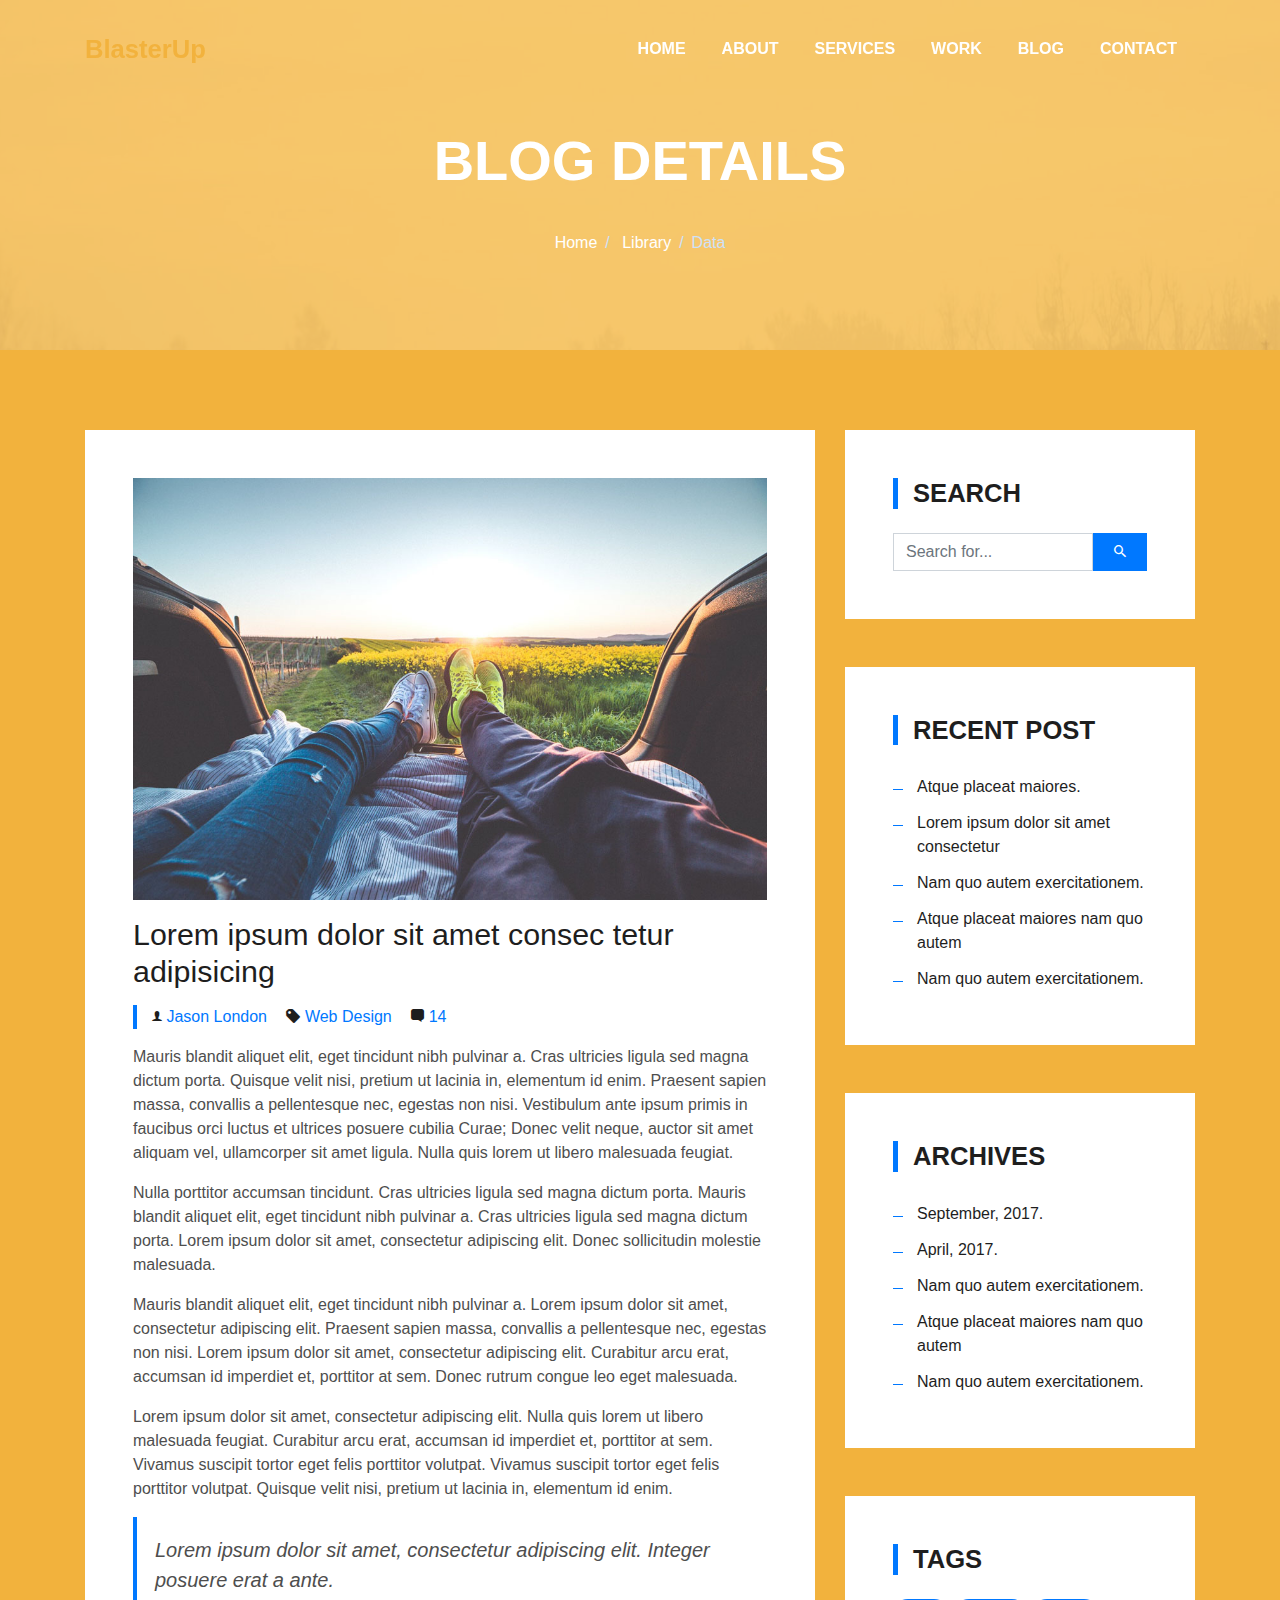
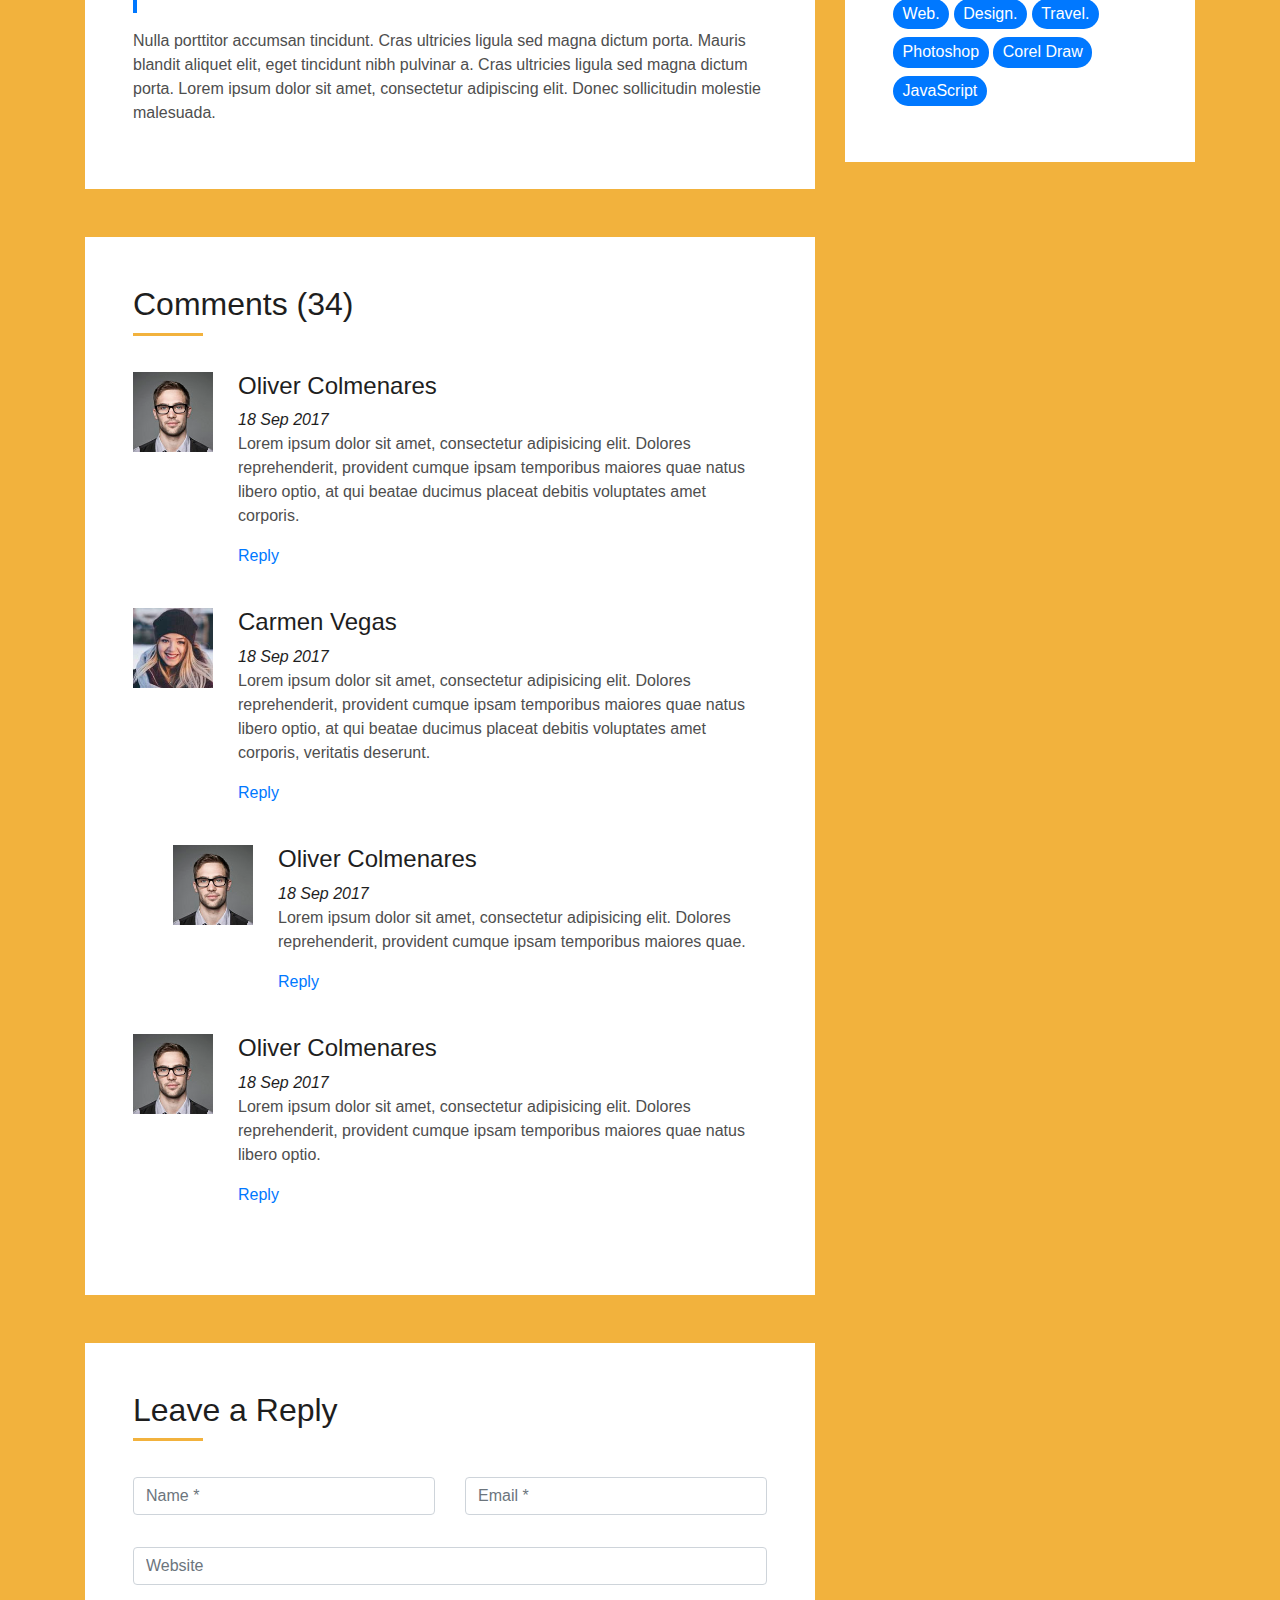
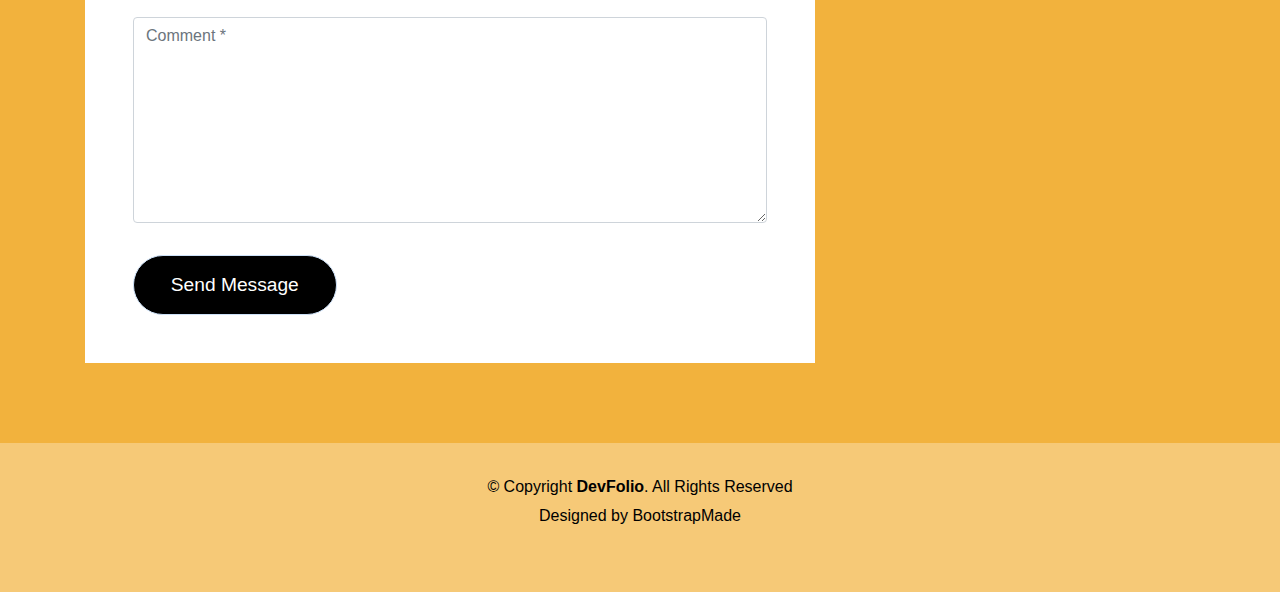
==== blog-single.html @ cc10934b "First commit" ====
<!DOCTYPE html>
<html lang="en">
<head>
  <meta charset="utf-8">
  <title>DevFolio Bootstrap Template</title>
  <meta content="width=device-width, initial-scale=1.0" name="viewport">
  <meta content="" name="keywords">
  <meta content="" name="description">

  <!-- Favicons -->
  <link href="img/favicon.png" rel="icon">
  <link href="img/apple-touch-icon.png" rel="apple-touch-icon">

  <!-- Bootstrap CSS File -->
  <link href="lib/bootstrap/css/bootstrap.min.css" rel="stylesheet">

  <!-- Libraries CSS Files -->
  <link href="lib/font-awesome/css/font-awesome.min.css" rel="stylesheet">
  <link href="lib/animate/animate.min.css" rel="stylesheet">
  <link href="lib/ionicons/css/ionicons.min.css" rel="stylesheet">
  <link href="lib/owlcarousel/assets/owl.carousel.min.css" rel="stylesheet">
  <link href="lib/lightbox/css/lightbox.min.css" rel="stylesheet">

  <!-- Main Stylesheet File -->
  <link href="css/style.css" rel="stylesheet">

  <!-- =======================================================
    Theme Name: DevFolio
    Theme URL: https://bootstrapmade.com/devfolio-bootstrap-portfolio-html-template/
    Author: BootstrapMade.com
    License: https://bootstrapmade.com/license/
  ======================================================= -->
</head>

<body>
  <!--/ Nav Star /-->
  <nav class="navbar navbar-b navbar-trans navbar-expand-md fixed-top" id="mainNav">
    <div class="container">
      <a class="navbar-brand js-scroll" href="#page-top">BlasterUp</a>
      <button class="navbar-toggler collapsed" type="button" data-toggle="collapse" data-target="#navbarDefault"
        aria-controls="navbarDefault" aria-expanded="false" aria-label="Toggle navigation">
        <span></span>
        <span></span>
        <span></span>
      </button>
      <div class="navbar-collapse collapse justify-content-end" id="navbarDefault">
        <ul class="navbar-nav">
          <li class="nav-item">
            <a class="nav-link js-scroll" href="index.html">Home</a>
          </li>
          <li class="nav-item">
            <a class="nav-link js-scroll" href="#">About</a>
          </li>
          <li class="nav-item">
            <a class="nav-link js-scroll" href="#">Services</a>
          </li>
          <li class="nav-item">
            <a class="nav-link js-scroll" href="#">Work</a>
          </li>
          <li class="nav-item">
            <a class="nav-link js-scroll" href="#">Blog</a>
          </li>
          <li class="nav-item">
            <a class="nav-link js-scroll" href="#">Contact</a>
          </li>
        </ul>
      </div>
    </div>
  </nav>
  <!--/ Nav End /-->

  <!--/ Intro Skew Star /-->
  <div class="intro intro-single route bg-image" style="background-image: url(img/overlay-bg.jpg)">
    <div class="overlay-mf"></div>
    <div class="intro-content display-table">
      <div class="table-cell">
        <div class="container">
          <h2 class="intro-title mb-4">Blog Details</h2>
          <ol class="breadcrumb d-flex justify-content-center">
            <li class="breadcrumb-item">
              <a href="#">Home</a>
            </li>
            <li class="breadcrumb-item">
              <a href="#">Library</a>
            </li>
            <li class="breadcrumb-item active">Data</li>
          </ol>
        </div>
      </div>
    </div>
  </div>
  <!--/ Intro Skew End /-->

  <!--/ Section Blog-Single Star /-->
  <section class="blog-wrapper sect-pt4" id="blog">
    <div class="container">
      <div class="row">
        <div class="col-md-8">
          <div class="post-box">
            <div class="post-thumb">
              <img src="img/post-1.jpg" class="img-fluid" alt="">
            </div>
            <div class="post-meta">
              <h1 class="article-title">Lorem ipsum dolor sit amet consec tetur adipisicing</h1>
              <ul>
                <li>
                  <span class="ion-ios-person"></span>
                  <a href="#">Jason London</a>
                </li>
                <li>
                  <span class="ion-pricetag"></span>
                  <a href="#">Web Design</a>
                </li>
                <li>
                  <span class="ion-chatbox"></span>
                  <a href="#">14</a>
                </li>
              </ul>
            </div>
            <div class="article-content">
              <p>
                Mauris blandit aliquet elit, eget tincidunt nibh pulvinar a. Cras ultricies ligula sed magna dictum
                porta. Quisque velit
                nisi, pretium ut lacinia in, elementum id enim. Praesent sapien massa, convallis a pellentesque
                nec, egestas non nisi. Vestibulum ante ipsum primis in faucibus orci luctus et ultrices posuere
                cubilia Curae; Donec velit neque, auctor sit amet aliquam vel, ullamcorper sit amet ligula.
                Nulla quis lorem ut libero malesuada feugiat.
              </p>
              <p>
                Nulla porttitor accumsan tincidunt. Cras ultricies ligula sed magna dictum porta. Mauris blandit
                aliquet elit, eget tincidunt
                nibh pulvinar a. Cras ultricies ligula sed magna dictum porta. Lorem ipsum dolor sit amet,
                consectetur adipiscing elit. Donec sollicitudin molestie malesuada.
              </p>
              <p>
                Mauris blandit aliquet elit, eget tincidunt nibh pulvinar a. Lorem ipsum dolor sit amet, consectetur
                adipiscing elit. Praesent
                sapien massa, convallis a pellentesque nec, egestas non nisi. Lorem ipsum dolor sit amet,
                consectetur adipiscing elit. Curabitur arcu erat, accumsan id imperdiet et, porttitor at
                sem. Donec rutrum congue leo eget malesuada.
              </p>
              <p>
                Lorem ipsum dolor sit amet, consectetur adipiscing elit. Nulla quis lorem ut libero malesuada feugiat.
                Curabitur arcu erat,
                accumsan id imperdiet et, porttitor at sem. Vivamus suscipit tortor eget felis porttitor
                volutpat. Vivamus suscipit tortor eget felis porttitor volutpat. Quisque velit nisi, pretium
                ut lacinia in, elementum id enim.
              </p>
              <blockquote class="blockquote">
                <p class="mb-0">Lorem ipsum dolor sit amet, consectetur adipiscing elit. Integer posuere erat a ante.</p>
              </blockquote>
              <p>
                Nulla porttitor accumsan tincidunt. Cras ultricies ligula sed magna dictum porta. Mauris blandit
                aliquet elit, eget tincidunt
                nibh pulvinar a. Cras ultricies ligula sed magna dictum porta. Lorem ipsum dolor sit amet,
                consectetur adipiscing elit. Donec sollicitudin molestie malesuada.
              </p>
            </div>
          </div>
          <div class="box-comments">
            <div class="title-box-2">
              <h4 class="title-comments title-left">Comments (34)</h4>
            </div>
            <ul class="list-comments">
              <li>
                <div class="comment-avatar">
                  <img src="img/testimonial-2.jpg" alt="">
                </div>
                <div class="comment-details">
                  <h4 class="comment-author">Oliver Colmenares</h4>
                  <span>18 Sep 2017</span>
                  <p>
                    Lorem ipsum dolor sit amet, consectetur adipisicing elit. Dolores reprehenderit, provident cumque
                    ipsam temporibus maiores
                    quae natus libero optio, at qui beatae ducimus placeat debitis voluptates amet corporis.
                  </p>
                  <a href="3">Reply</a>
                </div>
              </li>
              <li>
                <div class="comment-avatar">
                  <img src="img/testimonial-4.jpg" alt="">
                </div>
                <div class="comment-details">
                  <h4 class="comment-author">Carmen Vegas</h4>
                  <span>18 Sep 2017</span>
                  <p>
                    Lorem ipsum dolor sit amet, consectetur adipisicing elit. Dolores reprehenderit, provident cumque
                    ipsam temporibus maiores
                    quae natus libero optio, at qui beatae ducimus placeat debitis voluptates amet corporis,
                    veritatis deserunt.
                  </p>
                  <a href="3">Reply</a>
                </div>
              </li>
              <li class="comment-children">
                <div class="comment-avatar">
                  <img src="img/testimonial-2.jpg" alt="">
                </div>
                <div class="comment-details">
                  <h4 class="comment-author">Oliver Colmenares</h4>
                  <span>18 Sep 2017</span>
                  <p>
                    Lorem ipsum dolor sit amet, consectetur adipisicing elit. Dolores reprehenderit, provident cumque
                    ipsam temporibus maiores
                    quae.
                  </p>
                  <a href="3">Reply</a>
                </div>
              </li>
              <li>
                <div class="comment-avatar">
                  <img src="img/testimonial-2.jpg" alt="">
                </div>
                <div class="comment-details">
                  <h4 class="comment-author">Oliver Colmenares</h4>
                  <span>18 Sep 2017</span>
                  <p>
                    Lorem ipsum dolor sit amet, consectetur adipisicing elit. Dolores reprehenderit, provident cumque
                    ipsam temporibus maiores
                    quae natus libero optio.
                  </p>
                  <a href="3">Reply</a>
                </div>
              </li>
            </ul>
          </div>
          <div class="form-comments">
            <div class="title-box-2">
              <h3 class="title-left">
                Leave a Reply
              </h3>
            </div>
            <form class="form-mf">
              <div class="row">
                <div class="col-md-6 mb-3">
                  <div class="form-group">
                    <input type="text" class="form-control input-mf" id="inputName" placeholder="Name *" required>
                  </div>
                </div>
                <div class="col-md-6 mb-3">
                  <div class="form-group">
                    <input type="email" class="form-control input-mf" id="inputEmail1" placeholder="Email *" required>
                  </div>
                </div>
                <div class="col-md-12 mb-3">
                  <div class="form-group">
                    <input type="url" class="form-control input-mf" id="inputUrl" placeholder="Website">
                  </div>
                </div>
                <div class="col-md-12 mb-3">
                  <div class="form-group">
                    <textarea id="textMessage" class="form-control input-mf" placeholder="Comment *" name="message"
                      cols="45" rows="8" required></textarea>
                  </div>
                </div>
                <div class="col-md-12">
                  <button type="submit" class="button button-a button-big button-rouded">Send Message</button>
                </div>
              </div>
            </form>
          </div>
        </div>
        <div class="col-md-4">
          <div class="widget-sidebar sidebar-search">
            <h5 class="sidebar-title">Search</h5>
            <div class="sidebar-content">
              <form>
                <div class="input-group">
                  <input type="text" class="form-control" placeholder="Search for..." aria-label="Search for...">
                  <span class="input-group-btn">
                    <button class="btn btn-secondary btn-search" type="button">
                      <span class="ion-android-search"></span>
                    </button>
                  </span>
                </div>
              </form>
            </div>
          </div>
          <div class="widget-sidebar">
            <h5 class="sidebar-title">Recent Post</h5>
            <div class="sidebar-content">
              <ul class="list-sidebar">
                <li>
                  <a href="#">Atque placeat maiores.</a>
                </li>
                <li>
                  <a href="#">Lorem ipsum dolor sit amet consectetur</a>
                </li>
                <li>
                  <a href="#">Nam quo autem exercitationem.</a>
                </li>
                <li>
                  <a href="#">Atque placeat maiores nam quo autem</a>
                </li>
                <li>
                  <a href="#">Nam quo autem exercitationem.</a>
                </li>
              </ul>
            </div>
          </div>
          <div class="widget-sidebar">
            <h5 class="sidebar-title">Archives</h5>
            <div class="sidebar-content">
              <ul class="list-sidebar">
                <li>
                  <a href="#">September, 2017.</a>
                </li>
                <li>
                  <a href="#">April, 2017.</a>
                </li>
                <li>
                  <a href="#">Nam quo autem exercitationem.</a>
                </li>
                <li>
                  <a href="#">Atque placeat maiores nam quo autem</a>
                </li>
                <li>
                  <a href="#">Nam quo autem exercitationem.</a>
                </li>
              </ul>
            </div>
          </div>
          <div class="widget-sidebar widget-tags">
            <h5 class="sidebar-title">Tags</h5>
            <div class="sidebar-content">
              <ul>
                <li>
                  <a href="#">Web.</a>
                </li>
                <li>
                  <a href="#">Design.</a>
                </li>
                <li>
                  <a href="#">Travel.</a>
                </li>
                <li>
                  <a href="#">Photoshop</a>
                </li>
                <li>
                  <a href="#">Corel Draw</a>
                </li>
                <li>
                  <a href="#">JavaScript</a>
                </li>
              </ul>
            </div>
          </div>
        </div>
      </div>
    </div>
  </section>
  <!--/ Section Blog-Single End /-->

  <!--/ Section Contact-Footer Star /-->
  <section class="paralax-mf footer-paralax bg-image sect-mt4 route" style="background-image: url(img/overlay-bg.jpg)">
    <div class="overlay-mf"></div>
    <footer>
      <div class="container">
        <div class="row">
          <div class="col-sm-12">
            <div class="copyright-box">
              <p class="copyright">&copy; Copyright <strong>DevFolio</strong>. All Rights Reserved</p>
              <div class="credits">
                <!--
                  All the links in the footer should remain intact.
                  You can delete the links only if you purchased the pro version.
                  Licensing information: https://bootstrapmade.com/license/
                  Purchase the pro version with working PHP/AJAX contact form: https://bootstrapmade.com/buy/?theme=DevFolio
                -->
                Designed by <a href="https://bootstrapmade.com/">BootstrapMade</a>
              </div>
            </div>
          </div>
        </div>
      </div>
    </footer>
  </section>
  <!--/ Section Contact-footer End /-->

  <a href="#" class="back-to-top"><i class="fa fa-chevron-up"></i></a>
  <div id="preloader"></div>

  <!-- JavaScript Libraries -->
  <script src="lib/jquery/jquery.min.js"></script>
  <script src="lib/jquery/jquery-migrate.min.js"></script>
  <script src="lib/popper/popper.min.js"></script>
  <script src="lib/bootstrap/js/bootstrap.min.js"></script>
  <script src="lib/easing/easing.min.js"></script>
  <script src="lib/counterup/jquery.waypoints.min.js"></script>
  <script src="lib/counterup/jquery.counterup.js"></script>
  <script src="lib/owlcarousel/owl.carousel.min.js"></script>
  <script src="lib/lightbox/js/lightbox.min.js"></script>
  <script src="lib/typed/typed.min.js"></script>
  <!-- Contact Form JavaScript File -->
  <script src="contactform/contactform.js"></script>

  <!-- Template Main Javascript File -->
  <script src="js/main.js"></script>

</body>
</html>
---- css/style.css ----
/*
  Theme Name: DevFolio
  Theme URL: https://bootstrapmade.com/devfolio-bootstrap-portfolio-html-template/
  Author: BootstrapMade.com
  License: https://bootstrapmade.com/license/
*/

/*======================================
//--//-->   STYLES GENERALES
======================================*/

body {
  background-color: ;#f5f5f5;
  color: #4e4e4e;
}

h1,
h2,
h3,
h4,
h5,
h6 {
  color: #1e1e1e;
}

a {
  color: #1e1e1e;
  transition: all 0.5s ease-in-out;
}

a:hover {
  color: #0078ff;
  text-decoration: none;
  transition: all 0.5s ease-in-out;
}

.p-r {
  position: relative;
}

.color-a {
  color: #0078ff;
}

.color-d {
  color: #f5f5f5;
}

.color-text-a {
  color: #4e4e4e;
}

.box-shadow,
.paralax-mf,
.service-box,
.work-box,
.card-blog {
  box-shadow: 0 13px 8px -10px rgba(0, 0, 0, 0.1);
}

.box-shadow-a,
.button:hover {
  box-shadow: 0 0 0 4px #cde1f8;
}

.display-5 {
  font-size: 2.5rem;
  font-weight: 300;
  line-height: 1.1;
}

.display-6 {
  font-size: 2rem;
  font-weight: 300;
  line-height: 1.1;
}

.avatar {
  width: 32px;
  height: 32px;
  margin-right: 4px;
  overflow: hidden;
}

.bg-image {
  background-repeat: no-repeat;
  background-attachment: fixed;
  background-size: cover;
  background-position: center center;
}

#pdf{
   color:#f2b23d;
  font-size:15px;
  letter-spacing: 2.5px;
  font-family: 'Montserrat', sans-serif;
  position: inherit;
  font-weight: 600;
  text-transform: uppercase;
  text-align:;
  background-color:transparent;
  padding:0;
  transform: rotate(0deg);
  border:2px solid #fff;
  line-height: 25px;
  width:70%;
  margin-top:0px;
}

#pdf:hover{
  text-decoration: none;
  color:white;
  border:2px solid #f2b23d;
  transition: all 0.8s ease-in;
}

#socio-icons span i{
  font-size:20px;
  padding:0px 7px;
  color:white;
}

#socio-icons span i:hover{
  font-size:20px;
  padding:0px 7px;
  color:#f2b23d;
  cursor:pointer;
}

.overlay-mf {
  background-color:#f2b23d; #0078ff;
}

.overlay-mf {
  position: absolute;
  top: 0;
  left: 0px;
  padding: 0;
  height: 100%;
  width: 100%;
  opacity: .7;
}

.paralax-mf {
  position: relative;
  padding: 8rem 0;
}

.display-table {
  width: 100%;
  height: 100%;
  display: table;
}

.table-cell {
  display: table-cell;
  vertical-align: middle;
}

/*--/ Sections /--*/

.sect-4 {
  padding: 4rem 0;
}

.sect-pt4 {
  padding-top: 5rem;
  background:#f2b23d;
  padding-bottom:2rem;
}

.sect-pt4-blog {
  padding-top: 5rem;
  background:white;#f2b23d;
  padding-bottom:2.5rem;
}

.sect-mt4 {
  margin-top: 0rem;
}

/*--/ Title s /--*/

.title-s {
  font-weight: 600;
  color: #1e1e1e;
  font-size: 1.2rem;
}

/*--/ Title A /--*/

.title-box {
  margin-bottom: 4rem;
}

.title-a {
  font-size: 3rem;
  font-weight: bold;
  text-transform: uppercase;
  padding-top: 3.5rem;
}

.title-aa {
  font-size: 3rem;
  font-weight: bold;
  text-transform: uppercase;
  margin-top:-1rem;
}

.title-a-blog{
  font-size: 3rem;
  font-weight: bold;
  text-transform: uppercase;
  margin-top:-1rem;
}

.subtitle-a {
  color: #4e4e4e;
}

.line-mf {
  width: 40px;
  height: 5px;
  background-color:#f2b23d; #0078ff;
  margin: 0 auto;
}

.line-mff {
  width: 40px;
  height: 5px;
  background-color:white; #0078ff;
  margin: 0 auto;
}
/*--/ Title Left /--*/

.title-box-2 {
  margin-bottom: 3rem;
}

.title-left {
  font-size: 2rem;
  position: relative;
}

.title-left:before {
  content: '';
  position: absolute;
  height: 3px;
  background-color:#f2b23d;#0078ff;
  width: 70px;
  bottom: -12px;
}

/*------/ Box /------*/

.box-pl2 {
  padding-left: 2rem;
}

.box-shadow-full {
  padding: 3rem 1.25rem;
  position: relative;
  background-color: #fff;
  margin-bottom: 3rem;
  z-index: 2;
  box-shadow: 0 1px 1px 0 rgba(0, 0, 0, 0.06), 0 2px 5px 0 rgba(0, 0, 0, 0.2);
}

/*------/ Socials /------*/

.socials {
  padding: 1.5rem 0;
}

.socials ul li {
  display: inline-block;
}

.socials .ico-circle {
  height: 40px;
  width: 40px;
  font-size: 1.7rem;
  border-radius: 50%;
  line-height: 1.4;
  margin: 0 15px 0 0;
  box-shadow: 0 0 0 3px #0078ff;
  transition: all 500ms ease;
}

.socials .ico-circle:hover {
  background-color: #0078ff;
  color: #fff;
  box-shadow: 0 0 0 3px #cde1f8;
  transition: all 500ms ease;
}

/*------/ Ul resect /------*/

.ul-resect,
.socials ul,
.list-ico,
.blog-wrapper .post-meta ul,
.box-comments .list-comments,
.widget-sidebar .list-sidebar,
.widget-tags ul {
  list-style: none;
  padding-left: 0;
  margin-bottom: 0;
}

.list-ico {
  line-height: 2;
}

.list-ico span {
  color: #f2b23d;#0078ff;
  margin-right: 10px;
}

/*------/ Ico Circle /------*/

.ico-circle {
  height: 100px;
  width: 100px;
  font-size: 2rem;
  border-radius: 50%;
  line-height: 1.55;
  margin: 0 auto;
  text-align: center;
  box-shadow: 0 0 0 10px #0078ff;
  display: block;
}

/*------/ Owl Carousel /------*/

.owl-theme .owl-dots {
  text-align: center;
  margin-top: 18px;
}

.owl-theme .owl-dots .owl-dot {
  display: inline-block;
}

.owl-theme .owl-dots .owl-dot span {
  width: 18px;
  height: 7px;
  margin: 5px 5px;
  background: #cde1f8;
  border: 0px solid #cde1f8;
  display: block;
  transition: all 0.6s ease-in-out;
  cursor: pointer;
}

.owl-theme .owl-dots .owl-dot:hover span {
  background-color: #cde1f8;
}

.owl-theme .owl-dots .owl-dot.active span {
  background-color: #1B1B1B;
  width: 25px;
}

/*--/ Scrolltop s /--*/

.scrolltop-mf {
  position: relative;
  display: none;
}

.scrolltop-mf span {
  z-index: 999;
  position: fixed;
  width: 42px;
  height: 42px;
  background-color: #0078ff;
  opacity: .7;
  font-size: 1.6rem;
  line-height: 1.5;
  text-align: center;
  color: #fff;
  top: auto;
  left: auto;
  right: 30px;
  bottom: 50px;
  cursor: pointer;
  border-radius: 50%;
}

/* Back to top button */

.back-to-top {
  position: fixed;
  display: none;
  background:black;#f2b23d; #0078ff;
  color: #fff;
  width: 44px;
  height: 44px;
  text-align: center;
  line-height: 1;
  font-size: 16px;
  border-radius: 50%;
  right: 15px;
  bottom: 15px;
  transition: background 0.5s;
  z-index: 11;
}

.back-to-top i {
  padding-top: 12px;
  color: #fff;
}

/* Prelaoder */

#preloader {
  position: fixed;
  top: 0;
  left: 0;
  right: 0;
  bottom: 0;
  z-index: 9999;
  overflow: hidden;
  background: #fff;
}

#preloader:before {
  content: "";
  position: fixed;
  top: calc(50% - 30px);
  left: calc(50% - 30px);
  border: 6px solid #f2f2f2;
  border-top: 6px solid #0078ff;
  border-radius: 50%;
  width: 60px;
  height: 60px;
  -webkit-animation: animate-preloader 1s linear infinite;
  animation: animate-preloader 1s linear infinite;
}

@-webkit-keyframes animate-preloader {
  0% {
    -webkit-transform: rotate(0deg);
    transform: rotate(0deg);
  }

  100% {
    -webkit-transform: rotate(360deg);
    transform: rotate(360deg);
  }
}

@keyframes animate-preloader {
  0% {
    -webkit-transform: rotate(0deg);
    transform: rotate(0deg);
  }

  100% {
    -webkit-transform: rotate(360deg);
    transform: rotate(360deg);
  }
}

/*======================================
//--//-->   NAVBAR
======================================*/

.navbar-b {
  transition: all .5s ease-in-out;
  background-color: transparent;
  padding-top: 1.563rem;
  padding-bottom: 1.563rem;
}

.navbar-b.navbar-reduce {
  box-shadow: 0px 6px 9px 0px rgba(0, 0, 0, 0.06);
}

.navbar-b.navbar-trans .nav-item,
.navbar-b.navbar-reduce .nav-item {
  position: relative;
  padding-right: 10px;
  padding-left: 0;
}

.navbar-b.navbar-trans .nav-link,
.navbar-b.navbar-reduce .nav-link {
  color: #fff;
  text-transform: uppercase;
  font-weight: 600;
}

.navbar-b.navbar-trans .nav-link:before,
.navbar-b.navbar-reduce .nav-link:before {
  content: '';
  position: absolute;
  margin-left: 0px;
  width: 0%;
  bottom: 0;
  left: 0;
  height: 2px;
  transition: all 500ms ease;
}

.navbar-b.navbar-trans .nav-link:hover,
.navbar-b.navbar-reduce .nav-link:hover {
  color: #1B1B1B;
}

.navbar-b.navbar-trans .nav-link:hover:before,
.navbar-b.navbar-reduce .nav-link:hover:before {
  width: 35px;
}

.navbar-b.navbar-trans .show > .nav-link:before,
.navbar-b.navbar-trans .active > .nav-link:before,
.navbar-b.navbar-trans .nav-link.show:before,
.navbar-b.navbar-trans .nav-link.active:before,
.navbar-b.navbar-reduce .show > .nav-link:before,
.navbar-b.navbar-reduce .active > .nav-link:before,
.navbar-b.navbar-reduce .nav-link.show:before,
.navbar-b.navbar-reduce .nav-link.active:before {
  width: 35px;
}

.navbar-b.navbar-trans .nav-link:before {
  background-color: #fff;
}

.navbar-b.navbar-trans .nav-link:hover {
  color: #fff;
}

.navbar-b.navbar-trans .show > .nav-link,
.navbar-b.navbar-trans .active > .nav-link,
.navbar-b.navbar-trans .nav-link.show,
.navbar-b.navbar-trans .nav-link.active {
  color: #fff;
}

.navbar-b.navbar-reduce {
  transition: all .5s ease-in-out;
  background-color: #fff;
  padding-top: 15px;
  padding-bottom: 15px;
}

.navbar-b.navbar-reduce .nav-link {
  color: black;#0078ff;
}

.navbar-b.navbar-reduce .nav-link:before {
  background-color: #f2b23d;#0078ff;
}

.navbar-b.navbar-reduce .nav-link:hover {
  color: #f2b23d;#0078ff;
}

.navbar-b.navbar-reduce .show > .nav-link,
.navbar-b.navbar-reduce .active > .nav-link,
.navbar-b.navbar-reduce .nav-link.show,
.navbar-b.navbar-reduce .nav-link.active {
  color: black;#0078ff;
}

.navbar-b.navbar-reduce .navbar-brand {
  color:black; #0078ff;
}

.navbar-b.navbar-reduce .navbar-toggler span {
  background-color: #1B1B1B;
}

.navbar-b .navbar-brand {
  color: #f2b23d;#fff;
  font-size: 1.6rem;
  font-weight: 600;
}

.navbar-b .navbar-nav .dropdown-item.show .dropdown-menu,
.navbar-b .dropdown.show .dropdown-menu,
.navbar-b .dropdown-btn.show .dropdown-menu {
  -webkit-transform: translate3d(0px, 0px, 0px);
  transform: translate3d(0px, 0px, 0px);
  visibility: visible !important;
}

.navbar-b .dropdown-menu {
  margin: 1.12rem 0 0;
  border-radius: 0;
}

.navbar-b .dropdown-menu .dropdown-item {
  padding: .7rem 1.7rem;
  transition: all 500ms ease;
}

.navbar-b .dropdown-menu .dropdown-item:hover {
  background-color: #0078ff;
  color: #fff;
  transition: all 500ms ease;
}

.navbar-b .dropdown-menu .dropdown-item.active {
  background-color: #0078ff;
}

/*--/ Hamburger Navbar /--*/

.navbar-toggler {
  position: relative;
}

.navbar-toggler:focus,
.navbar-toggler:active {
  outline: 0;
}

.navbar-toggler span {
  display: block;
  background-color: #fff;
  height: 3px;
  width: 25px;
  margin-top: 4px;
  margin-bottom: 4px;
  -webkit-transform: rotate(0deg);
  transform: rotate(0deg);
  left: 0;
  opacity: 1;
}

.navbar-toggler span:nth-child(1),
.navbar-toggler span:nth-child(3) {
  transition: -webkit-transform .35s ease-in-out;
  transition: transform .35s ease-in-out;
  transition: transform .35s ease-in-out, -webkit-transform .35s ease-in-out;
}

.navbar-toggler:not(.collapsed) span:nth-child(1) {
  position: absolute;
  left: 12px;
  top: 10px;
  -webkit-transform: rotate(135deg);
  transform: rotate(135deg);
  opacity: 0.9;
}

.navbar-toggler:not(.collapsed) span:nth-child(2) {
  height: 12px;
  visibility: hidden;
  background-color: transparent;
}

.navbar-toggler:not(.collapsed) span:nth-child(3) {
  position: absolute;
  left: 12px;
  top: 10px;
  -webkit-transform: rotate(-135deg);
  transform: rotate(-135deg);
  opacity: 0.9;
}

/*======================================
//--//-->   INTRO
======================================*/

.intro {
  height: 100vh;
  position: relative;
  color: #fff;
}

.intro .intro-content {
  text-align: center;
  position: absolute;
}

.intro .overlay-itro {
  background-color: rgba(0, 0, 0, 0.6);
  position: absolute;
  top: 0;
  left: 0px;
  padding: 0;
  height: 100%;
  width: 100%;
  opacity: .9;
}

.intro .intro-title {
  color: #fff;
  font-weight: 600;
  font-size: 3rem;
}

.intro .intro-subtitle {
  font-size: 1.5rem;
  font-weight: 300;
}

.intro .text-slider-items {
  display: none;
}

.intro-single {
  height: 350px;
}

.intro-single .intro-content {
  margin-top: 30px;
}

.intro-single .intro-title {
  text-transform: uppercase;
  font-size: 3rem;
}

.intro-single .breadcrumb {
  background-color: transparent;
  color: #0078ff;
}

.intro-single .breadcrumb .breadcrumb-item:before {
  color: #cde1f8;
}

.intro-single .breadcrumb .breadcrumb-item.active {
  color: #cde1f8;
}

.intro-single .breadcrumb a {
  color: #fff;
}

/*======================================
//--//-->   ABOUT
======================================*/

.about-mf .box-shadow-full {
  padding-top: 4rem;
  padding-bottom: 4rem;
}

.about-mf .about-img {
  margin-bottom: 2rem;
}

.about-mf .about-img img {
  margin-left:0;
}

.skill-mf span {
  color: #4e4e4e;
  font-size: 14px;
}

.skill-mf .progress {
  background-color: #cde1f8;
  margin: .5rem 0 1.2rem 0;
  border-radius: 0;
  height: .7rem;
}

.skill-mf .progress .progress-bar {
  height: .7rem;
  background-color:#f2b23d; #0078ff;
}

/*======================================
//--//-->   SERVICES
======================================*/

.service-box {
  background-color: #fff;
  padding: 2.5rem 1.3rem;
  border-radius: 1rem;
  margin-bottom: 3rem;
}

.service-box:hover .ico-circle {
  transition: all 500ms ease;
  color: #fff;
  background-color: #0078ff;
  box-shadow: 0 0 0 10px #cde1f8;
}

.service-box .service-ico {
  margin-bottom: 1rem;
  color: #1e1e1e;
}

.service-box .ico-circle {
  transition: all 500ms ease;
  font-size: 4rem;
}

.service-box .s-title {
  font-size: 1.4rem;
  text-transform: uppercase;
  text-align: center;
  padding: .4rem 0;
}

.service-box .s-description {
  color: #4e4e4e;
}

/*======================================
//--//-->   COUNTER
======================================*/

.counter-box {
  color: #fff;
  text-align: center;
}

.counter-ico {
  margin-bottom: 1rem;
}

.counter-ico .ico-circle {
  height: 60px;
  width: 60px;
  line-height: 1.8;
  box-shadow: 0 0 0 10px #cde1f8;
}

.counter-num .counter {
  font-size: 2rem;
  margin-bottom: 0;
}

/*======================================
//--//-->   PORTFOLIO
======================================*/

.work-box {
  margin-bottom: 3rem;
  -webkit-backface-visibility: hidden;
  backface-visibility: hidden;
  background-color: #fff;
}

.work-box:hover img {
  -webkit-transform: scale(1.3);
  transform: scale(1.3);
}

.work-img {
  display: block;
  overflow: hidden;
}

.work-img img {
  transition: all 1s;
}

.work-content {
  padding: 2rem 3% 1rem 4%;
}

.work-content .w-more {
  color: #4e4e4e;
  font-size: .8rem;
}

.work-content .w-more .w-ctegory {
  color: #0078ff;
}

.work-content .w-like {
  font-size: 2.5rem;
  color:black;#f2b23d; #0078ff;
  float: right;
}

.work-content .w-like a {
  color: #0078ff;
}

.work-content .w-like .num-like {
  font-size: .7rem;
}

.w-title {
  font-size: 1.2rem;
}

/*======================================
//--//-->   TESTIMONIALS
======================================*/

.testimonials .owl-carousel .owl-item img {
  width: auto;
}

.testimonial-box {
  color: #fff;
  text-align: center;
}

.testimonial-box .author-test {
  margin-top: 1rem;
}

.testimonial-box .author-test img {
  margin: 0 auto;
}

.testimonial-box .author {
  color: #fff;
  text-transform: uppercase;
  font-weight: 600;
  margin: 1rem 0;
  display: block;
  font-size: 1.4rem;
}

.testimonial-box .comit {
  font-size: 2rem;
  color: #0078ff;
  background-color: #fff;
  width: 52px;
  height: 52px;
  display: block;
  margin: 0 auto;
  border-radius: 50%;
  line-height: 1.6;
}

/*======================================
//--//-->   BLOG
======================================*/

.card-blog .card-body {
  position: relative;
}

.card-blog .card-category-box {
  position: absolute;
  text-align: center;
  top: -16px;
  left: 15px;
  right: 15px;
  line-height: 25px;
  overflow: hidden;
}

.card-blog .card-category {
  display: inline-block;
  color: #fff;
  padding: 0 15px 5px;
  overflow: hidden;
  background-color:#f2b23d; #0078ff;
  border-radius: 4px;
}

.card-blog .card-category .category {
  color: #fff;
  display: inline-block;
  text-transform: uppercase;
  font-size: .7rem;
  letter-spacing: .1px;
  margin-bottom: 0;
}

.card-blog .card-title {
  font-size: 1.3rem;
  margin-top: .6rem;
}

.card-blog .card-description {
  color: #4e4e4e;
}

.card-blog .post-author {
  display: inline-block;
}

.card-blog .post-date {
  color: #4e4e4e;
  display: inline-block;
  float: right;
}

/*======================================
//--//-->   BLOG-SINGLE
======================================*/

.post-box,
.form-comments,
.box-comments,
.widget-sidebar {
  padding: 2rem;
  background-color: #fff;
  margin-bottom: 3rem;
}

.blog-wrapper .article-title {
  font-size: 1.5rem;
}

.blog-wrapper .post-meta {
  margin: 1rem 0;
}

.blog-wrapper .post-meta ul {
  border-left: 4px solid #0078ff;
  margin-top: 1rem;
}

.blog-wrapper .post-meta ul li {
  display: inline-block;
  margin-left: 15px;
}

.blog-wrapper .post-meta ul a {
  color: #0078ff;
}

.blog-wrapper .post-meta ul span {
  color: #1e1e1e;
}

.blog-wrapper .blockquote {
  border-left: 4px solid #0078ff;
  padding: 18px;
  font-style: italic;
}

/*------/ Comments /------*/

.box-comments .list-comments li {
  padding-bottom: 40px;
}

.box-comments .list-comments .comment-avatar {
  display: table-cell;
  vertical-align: top;
}

.box-comments .list-comments .comment-avatar img {
  width: 80px;
  height: 80px;
}

.box-comments .list-comments .comment-author {
  font-size: 1.3rem;
}

.box-comments .list-comments .comment-details {
  display: table-cell;
  vertical-align: top;
  padding-left: 25px;
}

.box-comments .list-comments a {
  color: #0078ff;
}

.box-comments .list-comments span {
  color: #1e1e1e;
  font-style: italic;
}

.box-comments .comment-children {
  margin-left: 40px;
}

/*------/ Sidebar /------*/

.widget-sidebar .sidebar-title {
  font-size: 1.6rem;
  font-weight: 600;
  border-left: 5px solid #0078ff;
  padding-left: 15px;
  text-transform: uppercase;
  margin-bottom: 1.5rem;
}

.widget-sidebar .list-sidebar li {
  position: relative;
  padding: 6px 0 6px 24px;
}

.widget-sidebar .list-sidebar li:before {
  position: absolute;
  content: "";
  width: 10px;
  height: 1px;
  left: 0;
  background-color: #0078ff;
  top: 20px;
}

.sidebar-search input {
  background-color: #fff;
  border-radius: 0;
  transition: all 0.5s ease-in-out;
}

.sidebar-search .btn-search {
  background-color: #0078ff;
  border-color: #0078ff;
  border-radius: 0;
  padding-left: 20px;
  padding-right: 20px;
}

.widget-tags ul li {
  display: inline-block;
  background-color: #0078ff;
  padding: .2rem .6rem;
  margin-bottom: .5rem;
  border-radius: 15px;
}

.widget-tags ul li a {
  color: #fff;
}

/*======================================
//--//-->   CONTACT
======================================*/

.footer-paralax {
  padding: 2rem 0 0 0;
}

.contact-mf {
  margin-top: 4rem;
}

/*======================================
//--//-->   FOOTER
======================================*/

footer {
  text-align: center;
  color: black;#fff;
  padding-bottom: 4rem;
}

footer .copyright {
  margin-bottom: .3rem;
}

footer .credits {
  margin-bottom: 0;
}

footer .credits a {
  color: black;#fff;
}

/*======================================
//--//-->   CONtaCT FORM
======================================*/

#sendmessage {
  color: #0078ff;
  border: 1px solid #0078ff;
  display: none;
  text-align: center;
  padding: 15px;
  font-weight: 600;
  margin-bottom: 15px;
}

#errormessage {
  color: red;
  display: none;
  border: 1px solid red;
  text-align: center;
  padding: 15px;
  font-weight: 600;
  margin-bottom: 15px;
}

#sendmessage.show,
#errormessage.show,
.show {
  display: block;
}

.validation {
  color: red;
  display: none;
  margin: 0 0 20px;
  font-weight: 400;
  font-size: 13px;
}

/*======================================
//--//-->   BUTTON
======================================*/

.button {
  display: inline-block;
  padding: .3rem .6rem;
  text-align: center;
  vertical-align: middle;
  -webkit-user-select: none;
  -moz-user-select: none;
  -ms-user-select: none;
  user-select: none;
  font-size: 1rem;
  border-radius: .3rem;
  border: 1px solid transparent;
  transition: all 500ms ease;
  cursor: pointer;
}

.button:focus {
  outline: 0;
}

.button:hover {
  background-color:#f2b23d; #0062d3;
  color: #fff;
  transition: all 500ms ease;
}

.button-a {
  background-color: black;#0078ff;
  color: #fff;
  border-color: #cde1f8;
}

.button-big {
  padding: .9rem 2.3rem;
  font-size: 1.2rem;
}

.button-rouded {
  border-radius: 5rem;
}

.btn-lg {
  padding: .5rem 1rem;
  font-size: 1.25rem;
  line-height: 1.5;
  border-radius: .3rem;
}

@media (min-width: 577px) {
  .counter-box {
    margin-bottom: 1.8rem;
  }
}

@media (min-width: 767px) {
  .about-mf .box-pl2 {
    margin-top: 3rem;
    padding-left: 0rem;
  }

  .card-blog {
    margin-bottom: 3rem;
  }

  .contact-mf .box-pl2 {
    margin-top: 3rem;
    padding-left: 0rem;
  }
}

@media (min-width: 768px) {
  .box-shadow-full {
    padding: 3rem;
  }

  .navbar-b.navbar-trans .nav-item,
  .navbar-b.navbar-reduce .nav-item {
    padding-left: 10px;
  }

  .navbar-b.navbar-trans .nav-link:before,
  .navbar-b.navbar-reduce .nav-link:before {
    margin-left: 18px;
  }

  .intro .intro-title {
    font-size: 4.5rem;
  }

  .intro .intro-subtitle {
    font-size: 2.5rem;
  }

  .intro-single .intro-title {
    font-size: 3.5rem;
  }

  .testimonial-box .description {
    padding: 0 5rem;
  }

  .post-box,
  .form-comments,
  .box-comments,
  .widget-sidebar {
    padding: 3rem;
  }

  .blog-wrapper .article-title {
    font-size: 1.9rem;
  }

  .box-comments .list-comments .comment-author {
    font-size: 1.5rem;
  }
}

@media (min-width: 992px) {
  .testimonial-box .description {
    padding: 0 8rem;
  }
}

@media (min-width: 1200px) {
  .testimonial-box .description {
    padding: 0 13rem;
  }
}

@media (max-width: 768px) {
  .back-to-top {
    bottom: 15px;
  }
}


.timelines {
  position: relative;
  max-width: 1200px;
  margin: 0 auto;
  margin-bottom:4rem;
}

/* The actual timeline (the vertical ruler) */
.timelines::after {
  content: '';
  position: absolute;
  width: 6px;
  background-color:#f5f5f5; white;
  top: 0;
  bottom: 0;
  left: 50%;
  margin-left: -3px;
}

/* Container around content */
.containers {
  padding: 10px 40px;
  position: relative;
  background-color: inherit;
  width: 50%;
}

/* The circles on the timeline */
.containers::after {
  content: '';
  position: absolute;
  width: 25px;
  height: 25px;
  right: -13px;
  background-color: white;
  border: 4px solid #FF9F55;
  top: 15px;
  border-radius: 50%;
  z-index: 1;
}

/* Place the container to the left */
.lefts {
  left: 0;
}

/* Place the container to the right */
.rights {
  left: 50%;
}

/* Add arrows to the left container (pointing right) */
.lefts::before {
  content: " ";
  height: 0;
  position: absolute;
  top: 22px;
  width: 0;
  z-index: 1;
  right: 30px;
  border: medium solid white;
  border-width: 10px 0 10px 10px;
  border-color: transparent transparent transparent white;
}

/* Add arrows to the right container (pointing left) */
.rights::before {
  content: " ";
  height: 0;
  position: absolute;
  top: 22px;
  width: 0;
  z-index: 1;
  left: 30px;
  border: medium solid white;
  border-width: 10px 10px 10px 0;
  border-color: transparent white transparent transparent;
}

/* Fix the circle for containers on the right side */
.rights::after {
  left: -16px;
}

/* The actual content */
.contents {
  padding: 20px 30px;
  background-color:#f5f5f5; white;
  position: relative;
  border-radius: 6px;
}

.title-lefts{
  font-size: 1.3rem;
  position: relative;
}

.title-lefts:before{
  content: '';
  position: absolute;
  height: 3px;
  background-color:#f2b23d; #0078ff;
  width: 70px;
  bottom: -12px;
}

.contentspara{
  margin-top:10px;
}

.titleparas{
  font-weight: 600;
  color: #1e1e1e;
}

/* Media queries - Responsive timeline on screens less than 600px wide */
@media screen and (max-width: 600px) {
  /* Place the timelime to the left */
  .timelines::after {
  left: 31px;
  }
  
  /* Full-width containers */
  .containers {
  width: 100%;
  padding-left: 70px;
  padding-right: 25px;
  }
  
  /* Make sure that all arrows are pointing leftwards */
  .containers::before {
  left: 60px;
  border: medium solid white;
  border-width: 10px 10px 10px 0;
  border-color: transparent white transparent transparent;
  }

  /* Make sure all circles are at the same spot */
  .lefts::after, .rights::after {
  left: 18px;
  }
  
  /* Make all right containers behave like the left ones */
  .rights {
  left: 0%;
  }
}
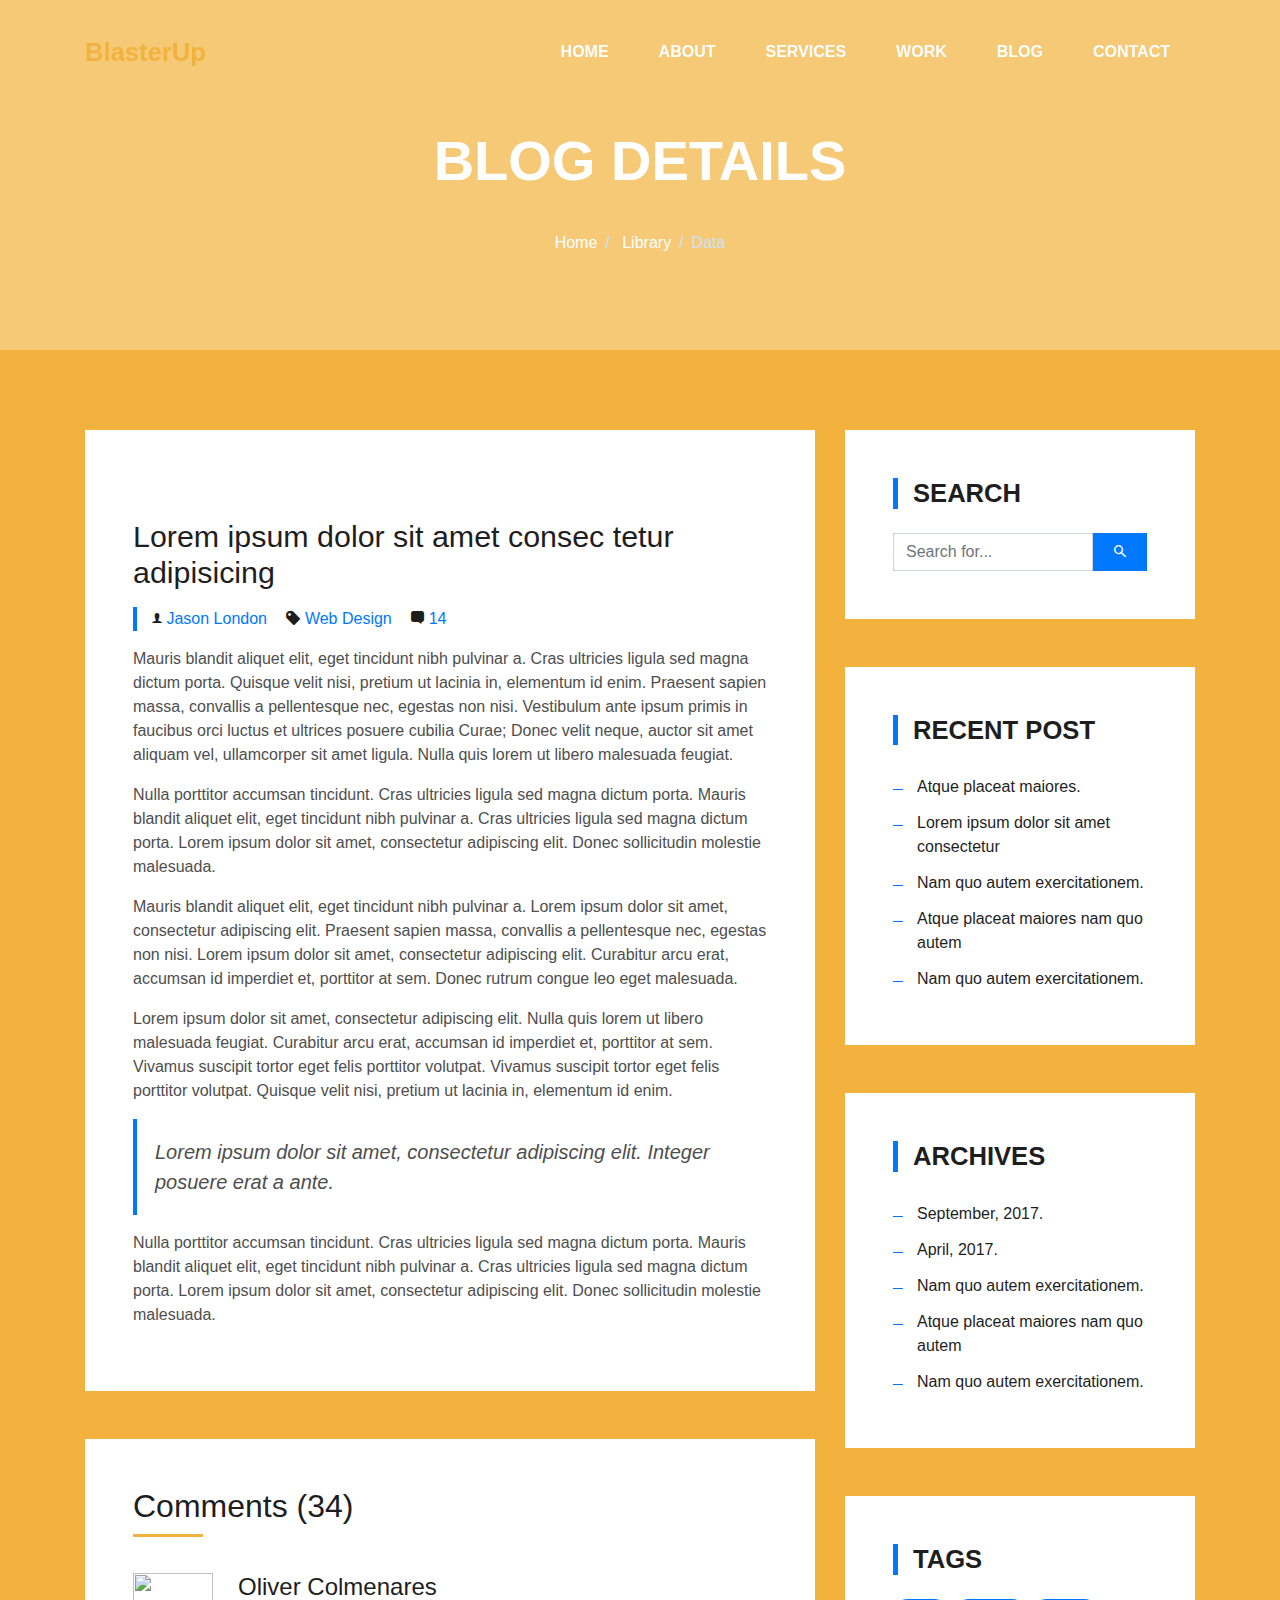
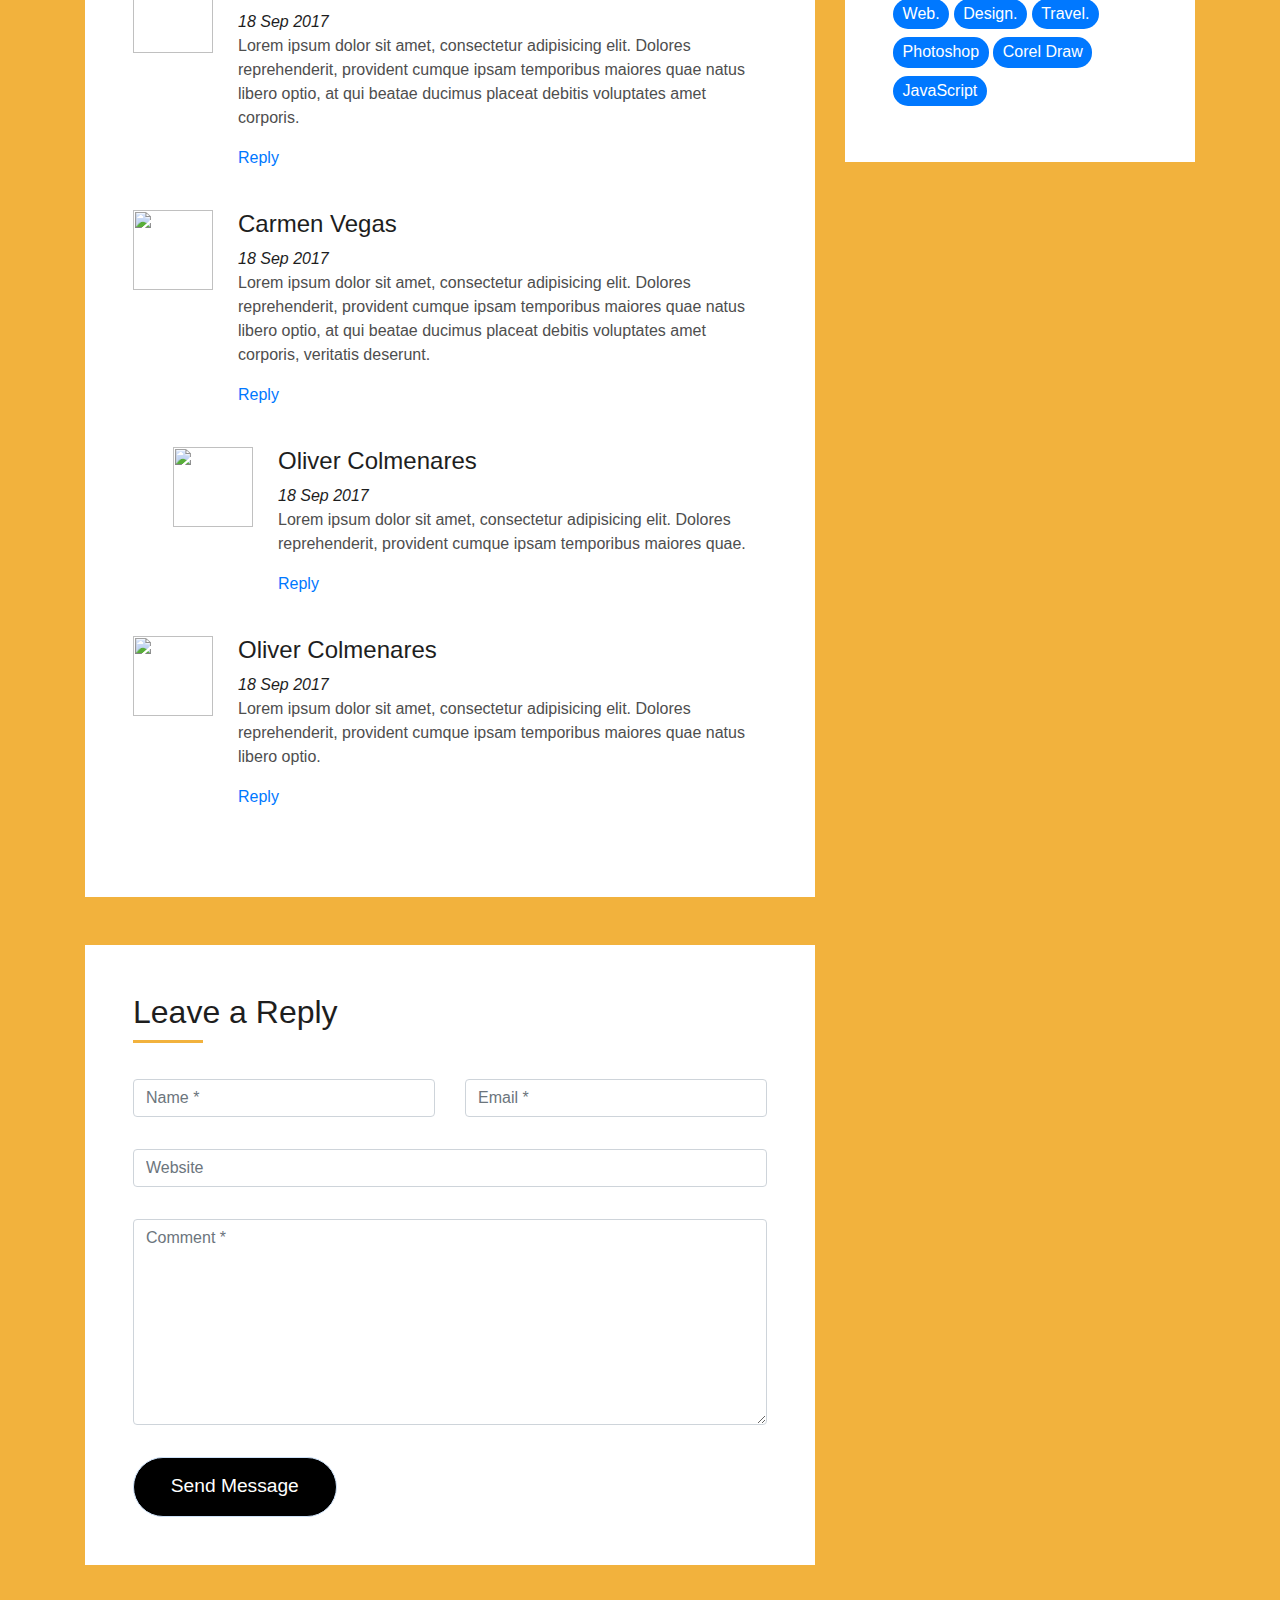
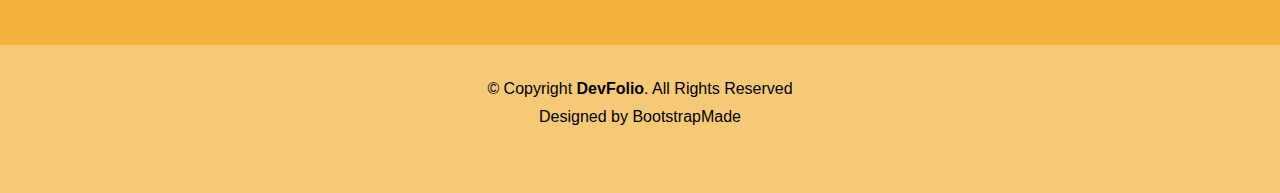
==== commit e507e1cf: "Add files via upload" ====
--- a/blog-single.html
+++ b/blog-single.html
@@ -1,402 +1,402 @@
-<!DOCTYPE html>
-<html lang="en">
-<head>
-  <meta charset="utf-8">
-  <title>DevFolio Bootstrap Template</title>
-  <meta content="width=device-width, initial-scale=1.0" name="viewport">
-  <meta content="" name="keywords">
-  <meta content="" name="description">
-
-  <!-- Favicons -->
-  <link href="img/favicon.png" rel="icon">
-  <link href="img/apple-touch-icon.png" rel="apple-touch-icon">
-
-  <!-- Bootstrap CSS File -->
-  <link href="lib/bootstrap/css/bootstrap.min.css" rel="stylesheet">
-
-  <!-- Libraries CSS Files -->
-  <link href="lib/font-awesome/css/font-awesome.min.css" rel="stylesheet">
-  <link href="lib/animate/animate.min.css" rel="stylesheet">
-  <link href="lib/ionicons/css/ionicons.min.css" rel="stylesheet">
-  <link href="lib/owlcarousel/assets/owl.carousel.min.css" rel="stylesheet">
-  <link href="lib/lightbox/css/lightbox.min.css" rel="stylesheet">
-
-  <!-- Main Stylesheet File -->
-  <link href="css/style.css" rel="stylesheet">
-
-  <!-- =======================================================
-    Theme Name: DevFolio
-    Theme URL: https://bootstrapmade.com/devfolio-bootstrap-portfolio-html-template/
-    Author: BootstrapMade.com
-    License: https://bootstrapmade.com/license/
-  ======================================================= -->
-</head>
-
-<body>
-  <!--/ Nav Star /-->
-  <nav class="navbar navbar-b navbar-trans navbar-expand-md fixed-top" id="mainNav">
-    <div class="container">
-      <a class="navbar-brand js-scroll" href="#page-top">BlasterUp</a>
-      <button class="navbar-toggler collapsed" type="button" data-toggle="collapse" data-target="#navbarDefault"
-        aria-controls="navbarDefault" aria-expanded="false" aria-label="Toggle navigation">
-        <span></span>
-        <span></span>
-        <span></span>
-      </button>
-      <div class="navbar-collapse collapse justify-content-end" id="navbarDefault">
-        <ul class="navbar-nav">
-          <li class="nav-item">
-            <a class="nav-link js-scroll" href="index.html">Home</a>
-          </li>
-          <li class="nav-item">
-            <a class="nav-link js-scroll" href="#">About</a>
-          </li>
-          <li class="nav-item">
-            <a class="nav-link js-scroll" href="#">Services</a>
-          </li>
-          <li class="nav-item">
-            <a class="nav-link js-scroll" href="#">Work</a>
-          </li>
-          <li class="nav-item">
-            <a class="nav-link js-scroll" href="#">Blog</a>
-          </li>
-          <li class="nav-item">
-            <a class="nav-link js-scroll" href="#">Contact</a>
-          </li>
-        </ul>
-      </div>
-    </div>
-  </nav>
-  <!--/ Nav End /-->
-
-  <!--/ Intro Skew Star /-->
-  <div class="intro intro-single route bg-image" style="background-image: url(img/overlay-bg.jpg)">
-    <div class="overlay-mf"></div>
-    <div class="intro-content display-table">
-      <div class="table-cell">
-        <div class="container">
-          <h2 class="intro-title mb-4">Blog Details</h2>
-          <ol class="breadcrumb d-flex justify-content-center">
-            <li class="breadcrumb-item">
-              <a href="#">Home</a>
-            </li>
-            <li class="breadcrumb-item">
-              <a href="#">Library</a>
-            </li>
-            <li class="breadcrumb-item active">Data</li>
-          </ol>
-        </div>
-      </div>
-    </div>
-  </div>
-  <!--/ Intro Skew End /-->
-
-  <!--/ Section Blog-Single Star /-->
-  <section class="blog-wrapper sect-pt4" id="blog">
-    <div class="container">
-      <div class="row">
-        <div class="col-md-8">
-          <div class="post-box">
-            <div class="post-thumb">
-              <img src="img/post-1.jpg" class="img-fluid" alt="">
-            </div>
-            <div class="post-meta">
-              <h1 class="article-title">Lorem ipsum dolor sit amet consec tetur adipisicing</h1>
-              <ul>
-                <li>
-                  <span class="ion-ios-person"></span>
-                  <a href="#">Jason London</a>
-                </li>
-                <li>
-                  <span class="ion-pricetag"></span>
-                  <a href="#">Web Design</a>
-                </li>
-                <li>
-                  <span class="ion-chatbox"></span>
-                  <a href="#">14</a>
-                </li>
-              </ul>
-            </div>
-            <div class="article-content">
-              <p>
-                Mauris blandit aliquet elit, eget tincidunt nibh pulvinar a. Cras ultricies ligula sed magna dictum
-                porta. Quisque velit
-                nisi, pretium ut lacinia in, elementum id enim. Praesent sapien massa, convallis a pellentesque
-                nec, egestas non nisi. Vestibulum ante ipsum primis in faucibus orci luctus et ultrices posuere
-                cubilia Curae; Donec velit neque, auctor sit amet aliquam vel, ullamcorper sit amet ligula.
-                Nulla quis lorem ut libero malesuada feugiat.
-              </p>
-              <p>
-                Nulla porttitor accumsan tincidunt. Cras ultricies ligula sed magna dictum porta. Mauris blandit
-                aliquet elit, eget tincidunt
-                nibh pulvinar a. Cras ultricies ligula sed magna dictum porta. Lorem ipsum dolor sit amet,
-                consectetur adipiscing elit. Donec sollicitudin molestie malesuada.
-              </p>
-              <p>
-                Mauris blandit aliquet elit, eget tincidunt nibh pulvinar a. Lorem ipsum dolor sit amet, consectetur
-                adipiscing elit. Praesent
-                sapien massa, convallis a pellentesque nec, egestas non nisi. Lorem ipsum dolor sit amet,
-                consectetur adipiscing elit. Curabitur arcu erat, accumsan id imperdiet et, porttitor at
-                sem. Donec rutrum congue leo eget malesuada.
-              </p>
-              <p>
-                Lorem ipsum dolor sit amet, consectetur adipiscing elit. Nulla quis lorem ut libero malesuada feugiat.
-                Curabitur arcu erat,
-                accumsan id imperdiet et, porttitor at sem. Vivamus suscipit tortor eget felis porttitor
-                volutpat. Vivamus suscipit tortor eget felis porttitor volutpat. Quisque velit nisi, pretium
-                ut lacinia in, elementum id enim.
-              </p>
-              <blockquote class="blockquote">
-                <p class="mb-0">Lorem ipsum dolor sit amet, consectetur adipiscing elit. Integer posuere erat a ante.</p>
-              </blockquote>
-              <p>
-                Nulla porttitor accumsan tincidunt. Cras ultricies ligula sed magna dictum porta. Mauris blandit
-                aliquet elit, eget tincidunt
-                nibh pulvinar a. Cras ultricies ligula sed magna dictum porta. Lorem ipsum dolor sit amet,
-                consectetur adipiscing elit. Donec sollicitudin molestie malesuada.
-              </p>
-            </div>
-          </div>
-          <div class="box-comments">
-            <div class="title-box-2">
-              <h4 class="title-comments title-left">Comments (34)</h4>
-            </div>
-            <ul class="list-comments">
-              <li>
-                <div class="comment-avatar">
-                  <img src="img/testimonial-2.jpg" alt="">
-                </div>
-                <div class="comment-details">
-                  <h4 class="comment-author">Oliver Colmenares</h4>
-                  <span>18 Sep 2017</span>
-                  <p>
-                    Lorem ipsum dolor sit amet, consectetur adipisicing elit. Dolores reprehenderit, provident cumque
-                    ipsam temporibus maiores
-                    quae natus libero optio, at qui beatae ducimus placeat debitis voluptates amet corporis.
-                  </p>
-                  <a href="3">Reply</a>
-                </div>
-              </li>
-              <li>
-                <div class="comment-avatar">
-                  <img src="img/testimonial-4.jpg" alt="">
-                </div>
-                <div class="comment-details">
-                  <h4 class="comment-author">Carmen Vegas</h4>
-                  <span>18 Sep 2017</span>
-                  <p>
-                    Lorem ipsum dolor sit amet, consectetur adipisicing elit. Dolores reprehenderit, provident cumque
-                    ipsam temporibus maiores
-                    quae natus libero optio, at qui beatae ducimus placeat debitis voluptates amet corporis,
-                    veritatis deserunt.
-                  </p>
-                  <a href="3">Reply</a>
-                </div>
-              </li>
-              <li class="comment-children">
-                <div class="comment-avatar">
-                  <img src="img/testimonial-2.jpg" alt="">
-                </div>
-                <div class="comment-details">
-                  <h4 class="comment-author">Oliver Colmenares</h4>
-                  <span>18 Sep 2017</span>
-                  <p>
-                    Lorem ipsum dolor sit amet, consectetur adipisicing elit. Dolores reprehenderit, provident cumque
-                    ipsam temporibus maiores
-                    quae.
-                  </p>
-                  <a href="3">Reply</a>
-                </div>
-              </li>
-              <li>
-                <div class="comment-avatar">
-                  <img src="img/testimonial-2.jpg" alt="">
-                </div>
-                <div class="comment-details">
-                  <h4 class="comment-author">Oliver Colmenares</h4>
-                  <span>18 Sep 2017</span>
-                  <p>
-                    Lorem ipsum dolor sit amet, consectetur adipisicing elit. Dolores reprehenderit, provident cumque
-                    ipsam temporibus maiores
-                    quae natus libero optio.
-                  </p>
-                  <a href="3">Reply</a>
-                </div>
-              </li>
-            </ul>
-          </div>
-          <div class="form-comments">
-            <div class="title-box-2">
-              <h3 class="title-left">
-                Leave a Reply
-              </h3>
-            </div>
-            <form class="form-mf">
-              <div class="row">
-                <div class="col-md-6 mb-3">
-                  <div class="form-group">
-                    <input type="text" class="form-control input-mf" id="inputName" placeholder="Name *" required>
-                  </div>
-                </div>
-                <div class="col-md-6 mb-3">
-                  <div class="form-group">
-                    <input type="email" class="form-control input-mf" id="inputEmail1" placeholder="Email *" required>
-                  </div>
-                </div>
-                <div class="col-md-12 mb-3">
-                  <div class="form-group">
-                    <input type="url" class="form-control input-mf" id="inputUrl" placeholder="Website">
-                  </div>
-                </div>
-                <div class="col-md-12 mb-3">
-                  <div class="form-group">
-                    <textarea id="textMessage" class="form-control input-mf" placeholder="Comment *" name="message"
-                      cols="45" rows="8" required></textarea>
-                  </div>
-                </div>
-                <div class="col-md-12">
-                  <button type="submit" class="button button-a button-big button-rouded">Send Message</button>
-                </div>
-              </div>
-            </form>
-          </div>
-        </div>
-        <div class="col-md-4">
-          <div class="widget-sidebar sidebar-search">
-            <h5 class="sidebar-title">Search</h5>
-            <div class="sidebar-content">
-              <form>
-                <div class="input-group">
-                  <input type="text" class="form-control" placeholder="Search for..." aria-label="Search for...">
-                  <span class="input-group-btn">
-                    <button class="btn btn-secondary btn-search" type="button">
-                      <span class="ion-android-search"></span>
-                    </button>
-                  </span>
-                </div>
-              </form>
-            </div>
-          </div>
-          <div class="widget-sidebar">
-            <h5 class="sidebar-title">Recent Post</h5>
-            <div class="sidebar-content">
-              <ul class="list-sidebar">
-                <li>
-                  <a href="#">Atque placeat maiores.</a>
-                </li>
-                <li>
-                  <a href="#">Lorem ipsum dolor sit amet consectetur</a>
-                </li>
-                <li>
-                  <a href="#">Nam quo autem exercitationem.</a>
-                </li>
-                <li>
-                  <a href="#">Atque placeat maiores nam quo autem</a>
-                </li>
-                <li>
-                  <a href="#">Nam quo autem exercitationem.</a>
-                </li>
-              </ul>
-            </div>
-          </div>
-          <div class="widget-sidebar">
-            <h5 class="sidebar-title">Archives</h5>
-            <div class="sidebar-content">
-              <ul class="list-sidebar">
-                <li>
-                  <a href="#">September, 2017.</a>
-                </li>
-                <li>
-                  <a href="#">April, 2017.</a>
-                </li>
-                <li>
-                  <a href="#">Nam quo autem exercitationem.</a>
-                </li>
-                <li>
-                  <a href="#">Atque placeat maiores nam quo autem</a>
-                </li>
-                <li>
-                  <a href="#">Nam quo autem exercitationem.</a>
-                </li>
-              </ul>
-            </div>
-          </div>
-          <div class="widget-sidebar widget-tags">
-            <h5 class="sidebar-title">Tags</h5>
-            <div class="sidebar-content">
-              <ul>
-                <li>
-                  <a href="#">Web.</a>
-                </li>
-                <li>
-                  <a href="#">Design.</a>
-                </li>
-                <li>
-                  <a href="#">Travel.</a>
-                </li>
-                <li>
-                  <a href="#">Photoshop</a>
-                </li>
-                <li>
-                  <a href="#">Corel Draw</a>
-                </li>
-                <li>
-                  <a href="#">JavaScript</a>
-                </li>
-              </ul>
-            </div>
-          </div>
-        </div>
-      </div>
-    </div>
-  </section>
-  <!--/ Section Blog-Single End /-->
-
-  <!--/ Section Contact-Footer Star /-->
-  <section class="paralax-mf footer-paralax bg-image sect-mt4 route" style="background-image: url(img/overlay-bg.jpg)">
-    <div class="overlay-mf"></div>
-    <footer>
-      <div class="container">
-        <div class="row">
-          <div class="col-sm-12">
-            <div class="copyright-box">
-              <p class="copyright">&copy; Copyright <strong>DevFolio</strong>. All Rights Reserved</p>
-              <div class="credits">
-                <!--
-                  All the links in the footer should remain intact.
-                  You can delete the links only if you purchased the pro version.
-                  Licensing information: https://bootstrapmade.com/license/
-                  Purchase the pro version with working PHP/AJAX contact form: https://bootstrapmade.com/buy/?theme=DevFolio
-                -->
-                Designed by <a href="https://bootstrapmade.com/">BootstrapMade</a>
-              </div>
-            </div>
-          </div>
-        </div>
-      </div>
-    </footer>
-  </section>
-  <!--/ Section Contact-footer End /-->
-
-  <a href="#" class="back-to-top"><i class="fa fa-chevron-up"></i></a>
-  <div id="preloader"></div>
-
-  <!-- JavaScript Libraries -->
-  <script src="lib/jquery/jquery.min.js"></script>
-  <script src="lib/jquery/jquery-migrate.min.js"></script>
-  <script src="lib/popper/popper.min.js"></script>
-  <script src="lib/bootstrap/js/bootstrap.min.js"></script>
-  <script src="lib/easing/easing.min.js"></script>
-  <script src="lib/counterup/jquery.waypoints.min.js"></script>
-  <script src="lib/counterup/jquery.counterup.js"></script>
-  <script src="lib/owlcarousel/owl.carousel.min.js"></script>
-  <script src="lib/lightbox/js/lightbox.min.js"></script>
-  <script src="lib/typed/typed.min.js"></script>
-  <!-- Contact Form JavaScript File -->
-  <script src="contactform/contactform.js"></script>
-
-  <!-- Template Main Javascript File -->
-  <script src="js/main.js"></script>
-
-</body>
-</html>
+<!DOCTYPE html>
+<html lang="en">
+<head>
+  <meta charset="utf-8">
+  <title>DevFolio Bootstrap Template</title>
+  <meta content="width=device-width, initial-scale=1.0" name="viewport">
+  <meta content="" name="keywords">
+  <meta content="" name="description">
+
+  <!-- Favicons -->
+  <link href="img/favicon.png" rel="icon">
+  <link href="img/apple-touch-icon.png" rel="apple-touch-icon">
+
+  <!-- Bootstrap CSS File -->
+  <link href="lib/bootstrap/css/bootstrap.min.css" rel="stylesheet">
+
+  <!-- Libraries CSS Files -->
+  <link href="lib/font-awesome/css/font-awesome.min.css" rel="stylesheet">
+  <link href="lib/animate/animate.min.css" rel="stylesheet">
+  <link href="lib/ionicons/css/ionicons.min.css" rel="stylesheet">
+  <link href="lib/owlcarousel/assets/owl.carousel.min.css" rel="stylesheet">
+  <link href="lib/lightbox/css/lightbox.min.css" rel="stylesheet">
+
+  <!-- Main Stylesheet File -->
+  <link href="css/style.css" rel="stylesheet">
+
+  <!-- =======================================================
+    Theme Name: DevFolio
+    Theme URL: https://bootstrapmade.com/devfolio-bootstrap-portfolio-html-template/
+    Author: BootstrapMade.com
+    License: https://bootstrapmade.com/license/
+  ======================================================= -->
+</head>
+
+<body>
+  <!--/ Nav Star /-->
+  <nav class="navbar navbar-b navbar-trans navbar-expand-md fixed-top" id="mainNav">
+    <div class="container">
+      <a class="navbar-brand js-scroll" href="#page-top">BlasterUp</a>
+      <button class="navbar-toggler collapsed" type="button" data-toggle="collapse" data-target="#navbarDefault"
+        aria-controls="navbarDefault" aria-expanded="false" aria-label="Toggle navigation">
+        <span></span>
+        <span></span>
+        <span></span>
+      </button>
+      <div class="navbar-collapse collapse justify-content-end" id="navbarDefault">
+        <ul class="navbar-nav">
+          <li class="nav-item">
+            <a class="nav-link js-scroll" href="index.html">Home</a>
+          </li>
+          <li class="nav-item">
+            <a class="nav-link js-scroll" href="#">About</a>
+          </li>
+          <li class="nav-item">
+            <a class="nav-link js-scroll" href="#">Services</a>
+          </li>
+          <li class="nav-item">
+            <a class="nav-link js-scroll" href="#">Work</a>
+          </li>
+          <li class="nav-item">
+            <a class="nav-link js-scroll" href="#">Blog</a>
+          </li>
+          <li class="nav-item">
+            <a class="nav-link js-scroll" href="#">Contact</a>
+          </li>
+        </ul>
+      </div>
+    </div>
+  </nav>
+  <!--/ Nav End /-->
+
+  <!--/ Intro Skew Star /-->
+  <div class="intro intro-single route bg-image" style="background-image: url(img/overlay-bg.jpg)">
+    <div class="overlay-mf"></div>
+    <div class="intro-content display-table">
+      <div class="table-cell">
+        <div class="container">
+          <h2 class="intro-title mb-4">Blog Details</h2>
+          <ol class="breadcrumb d-flex justify-content-center">
+            <li class="breadcrumb-item">
+              <a href="#">Home</a>
+            </li>
+            <li class="breadcrumb-item">
+              <a href="#">Library</a>
+            </li>
+            <li class="breadcrumb-item active">Data</li>
+          </ol>
+        </div>
+      </div>
+    </div>
+  </div>
+  <!--/ Intro Skew End /-->
+
+  <!--/ Section Blog-Single Star /-->
+  <section class="blog-wrapper sect-pt4" id="blog">
+    <div class="container">
+      <div class="row">
+        <div class="col-md-8">
+          <div class="post-box">
+            <div class="post-thumb">
+              <img src="img/post-1.jpg" class="img-fluid" alt="">
+            </div>
+            <div class="post-meta">
+              <h1 class="article-title">Lorem ipsum dolor sit amet consec tetur adipisicing</h1>
+              <ul>
+                <li>
+                  <span class="ion-ios-person"></span>
+                  <a href="#">Jason London</a>
+                </li>
+                <li>
+                  <span class="ion-pricetag"></span>
+                  <a href="#">Web Design</a>
+                </li>
+                <li>
+                  <span class="ion-chatbox"></span>
+                  <a href="#">14</a>
+                </li>
+              </ul>
+            </div>
+            <div class="article-content">
+              <p>
+                Mauris blandit aliquet elit, eget tincidunt nibh pulvinar a. Cras ultricies ligula sed magna dictum
+                porta. Quisque velit
+                nisi, pretium ut lacinia in, elementum id enim. Praesent sapien massa, convallis a pellentesque
+                nec, egestas non nisi. Vestibulum ante ipsum primis in faucibus orci luctus et ultrices posuere
+                cubilia Curae; Donec velit neque, auctor sit amet aliquam vel, ullamcorper sit amet ligula.
+                Nulla quis lorem ut libero malesuada feugiat.
+              </p>
+              <p>
+                Nulla porttitor accumsan tincidunt. Cras ultricies ligula sed magna dictum porta. Mauris blandit
+                aliquet elit, eget tincidunt
+                nibh pulvinar a. Cras ultricies ligula sed magna dictum porta. Lorem ipsum dolor sit amet,
+                consectetur adipiscing elit. Donec sollicitudin molestie malesuada.
+              </p>
+              <p>
+                Mauris blandit aliquet elit, eget tincidunt nibh pulvinar a. Lorem ipsum dolor sit amet, consectetur
+                adipiscing elit. Praesent
+                sapien massa, convallis a pellentesque nec, egestas non nisi. Lorem ipsum dolor sit amet,
+                consectetur adipiscing elit. Curabitur arcu erat, accumsan id imperdiet et, porttitor at
+                sem. Donec rutrum congue leo eget malesuada.
+              </p>
+              <p>
+                Lorem ipsum dolor sit amet, consectetur adipiscing elit. Nulla quis lorem ut libero malesuada feugiat.
+                Curabitur arcu erat,
+                accumsan id imperdiet et, porttitor at sem. Vivamus suscipit tortor eget felis porttitor
+                volutpat. Vivamus suscipit tortor eget felis porttitor volutpat. Quisque velit nisi, pretium
+                ut lacinia in, elementum id enim.
+              </p>
+              <blockquote class="blockquote">
+                <p class="mb-0">Lorem ipsum dolor sit amet, consectetur adipiscing elit. Integer posuere erat a ante.</p>
+              </blockquote>
+              <p>
+                Nulla porttitor accumsan tincidunt. Cras ultricies ligula sed magna dictum porta. Mauris blandit
+                aliquet elit, eget tincidunt
+                nibh pulvinar a. Cras ultricies ligula sed magna dictum porta. Lorem ipsum dolor sit amet,
+                consectetur adipiscing elit. Donec sollicitudin molestie malesuada.
+              </p>
+            </div>
+          </div>
+          <div class="box-comments">
+            <div class="title-box-2">
+              <h4 class="title-comments title-left">Comments (34)</h4>
+            </div>
+            <ul class="list-comments">
+              <li>
+                <div class="comment-avatar">
+                  <img src="img/testimonial-2.jpg" alt="">
+                </div>
+                <div class="comment-details">
+                  <h4 class="comment-author">Oliver Colmenares</h4>
+                  <span>18 Sep 2017</span>
+                  <p>
+                    Lorem ipsum dolor sit amet, consectetur adipisicing elit. Dolores reprehenderit, provident cumque
+                    ipsam temporibus maiores
+                    quae natus libero optio, at qui beatae ducimus placeat debitis voluptates amet corporis.
+                  </p>
+                  <a href="3">Reply</a>
+                </div>
+              </li>
+              <li>
+                <div class="comment-avatar">
+                  <img src="img/testimonial-4.jpg" alt="">
+                </div>
+                <div class="comment-details">
+                  <h4 class="comment-author">Carmen Vegas</h4>
+                  <span>18 Sep 2017</span>
+                  <p>
+                    Lorem ipsum dolor sit amet, consectetur adipisicing elit. Dolores reprehenderit, provident cumque
+                    ipsam temporibus maiores
+                    quae natus libero optio, at qui beatae ducimus placeat debitis voluptates amet corporis,
+                    veritatis deserunt.
+                  </p>
+                  <a href="3">Reply</a>
+                </div>
+              </li>
+              <li class="comment-children">
+                <div class="comment-avatar">
+                  <img src="img/testimonial-2.jpg" alt="">
+                </div>
+                <div class="comment-details">
+                  <h4 class="comment-author">Oliver Colmenares</h4>
+                  <span>18 Sep 2017</span>
+                  <p>
+                    Lorem ipsum dolor sit amet, consectetur adipisicing elit. Dolores reprehenderit, provident cumque
+                    ipsam temporibus maiores
+                    quae.
+                  </p>
+                  <a href="3">Reply</a>
+                </div>
+              </li>
+              <li>
+                <div class="comment-avatar">
+                  <img src="img/testimonial-2.jpg" alt="">
+                </div>
+                <div class="comment-details">
+                  <h4 class="comment-author">Oliver Colmenares</h4>
+                  <span>18 Sep 2017</span>
+                  <p>
+                    Lorem ipsum dolor sit amet, consectetur adipisicing elit. Dolores reprehenderit, provident cumque
+                    ipsam temporibus maiores
+                    quae natus libero optio.
+                  </p>
+                  <a href="3">Reply</a>
+                </div>
+              </li>
+            </ul>
+          </div>
+          <div class="form-comments">
+            <div class="title-box-2">
+              <h3 class="title-left">
+                Leave a Reply
+              </h3>
+            </div>
+            <form class="form-mf">
+              <div class="row">
+                <div class="col-md-6 mb-3">
+                  <div class="form-group">
+                    <input type="text" class="form-control input-mf" id="inputName" placeholder="Name *" required>
+                  </div>
+                </div>
+                <div class="col-md-6 mb-3">
+                  <div class="form-group">
+                    <input type="email" class="form-control input-mf" id="inputEmail1" placeholder="Email *" required>
+                  </div>
+                </div>
+                <div class="col-md-12 mb-3">
+                  <div class="form-group">
+                    <input type="url" class="form-control input-mf" id="inputUrl" placeholder="Website">
+                  </div>
+                </div>
+                <div class="col-md-12 mb-3">
+                  <div class="form-group">
+                    <textarea id="textMessage" class="form-control input-mf" placeholder="Comment *" name="message"
+                      cols="45" rows="8" required></textarea>
+                  </div>
+                </div>
+                <div class="col-md-12">
+                  <button type="submit" class="button button-a button-big button-rouded">Send Message</button>
+                </div>
+              </div>
+            </form>
+          </div>
+        </div>
+        <div class="col-md-4">
+          <div class="widget-sidebar sidebar-search">
+            <h5 class="sidebar-title">Search</h5>
+            <div class="sidebar-content">
+              <form>
+                <div class="input-group">
+                  <input type="text" class="form-control" placeholder="Search for..." aria-label="Search for...">
+                  <span class="input-group-btn">
+                    <button class="btn btn-secondary btn-search" type="button">
+                      <span class="ion-android-search"></span>
+                    </button>
+                  </span>
+                </div>
+              </form>
+            </div>
+          </div>
+          <div class="widget-sidebar">
+            <h5 class="sidebar-title">Recent Post</h5>
+            <div class="sidebar-content">
+              <ul class="list-sidebar">
+                <li>
+                  <a href="#">Atque placeat maiores.</a>
+                </li>
+                <li>
+                  <a href="#">Lorem ipsum dolor sit amet consectetur</a>
+                </li>
+                <li>
+                  <a href="#">Nam quo autem exercitationem.</a>
+                </li>
+                <li>
+                  <a href="#">Atque placeat maiores nam quo autem</a>
+                </li>
+                <li>
+                  <a href="#">Nam quo autem exercitationem.</a>
+                </li>
+              </ul>
+            </div>
+          </div>
+          <div class="widget-sidebar">
+            <h5 class="sidebar-title">Archives</h5>
+            <div class="sidebar-content">
+              <ul class="list-sidebar">
+                <li>
+                  <a href="#">September, 2017.</a>
+                </li>
+                <li>
+                  <a href="#">April, 2017.</a>
+                </li>
+                <li>
+                  <a href="#">Nam quo autem exercitationem.</a>
+                </li>
+                <li>
+                  <a href="#">Atque placeat maiores nam quo autem</a>
+                </li>
+                <li>
+                  <a href="#">Nam quo autem exercitationem.</a>
+                </li>
+              </ul>
+            </div>
+          </div>
+          <div class="widget-sidebar widget-tags">
+            <h5 class="sidebar-title">Tags</h5>
+            <div class="sidebar-content">
+              <ul>
+                <li>
+                  <a href="#">Web.</a>
+                </li>
+                <li>
+                  <a href="#">Design.</a>
+                </li>
+                <li>
+                  <a href="#">Travel.</a>
+                </li>
+                <li>
+                  <a href="#">Photoshop</a>
+                </li>
+                <li>
+                  <a href="#">Corel Draw</a>
+                </li>
+                <li>
+                  <a href="#">JavaScript</a>
+                </li>
+              </ul>
+            </div>
+          </div>
+        </div>
+      </div>
+    </div>
+  </section>
+  <!--/ Section Blog-Single End /-->
+
+  <!--/ Section Contact-Footer Star /-->
+  <section class="paralax-mf footer-paralax bg-image sect-mt4 route" style="background-image: url(img/overlay-bg.jpg)">
+    <div class="overlay-mf"></div>
+    <footer>
+      <div class="container">
+        <div class="row">
+          <div class="col-sm-12">
+            <div class="copyright-box">
+              <p class="copyright">&copy; Copyright <strong>DevFolio</strong>. All Rights Reserved</p>
+              <div class="credits">
+                <!--
+                  All the links in the footer should remain intact.
+                  You can delete the links only if you purchased the pro version.
+                  Licensing information: https://bootstrapmade.com/license/
+                  Purchase the pro version with working PHP/AJAX contact form: https://bootstrapmade.com/buy/?theme=DevFolio
+                -->
+                Designed by <a href="https://bootstrapmade.com/">BootstrapMade</a>
+              </div>
+            </div>
+          </div>
+        </div>
+      </div>
+    </footer>
+  </section>
+  <!--/ Section Contact-footer End /-->
+
+  <a href="#" class="back-to-top"><i class="fa fa-chevron-up"></i></a>
+  <div id="preloader"></div>
+
+  <!-- JavaScript Libraries -->
+  <script src="lib/jquery/jquery.min.js"></script>
+  <script src="lib/jquery/jquery-migrate.min.js"></script>
+  <script src="lib/popper/popper.min.js"></script>
+  <script src="lib/bootstrap/js/bootstrap.min.js"></script>
+  <script src="lib/easing/easing.min.js"></script>
+  <script src="lib/counterup/jquery.waypoints.min.js"></script>
+  <script src="lib/counterup/jquery.counterup.js"></script>
+  <script src="lib/owlcarousel/owl.carousel.min.js"></script>
+  <script src="lib/lightbox/js/lightbox.min.js"></script>
+  <script src="lib/typed/typed.min.js"></script>
+  <!-- Contact Form JavaScript File -->
+  <script src="contactform/contactform.js"></script>
+
+  <!-- Template Main Javascript File -->
+  <script src="js/main.js"></script>
+
+</body>
+</html>
--- a/css/style.css
+++ b/css/style.css
@@ -103,7 +103,7 @@
   transform: rotate(0deg);
   border:2px solid #fff;
   line-height: 25px;
-  width:70%;
+  width:23%;
   margin-top:0px;
 }
 
@@ -490,6 +490,7 @@
   color: #fff;
   text-transform: uppercase;
   font-weight: 600;
+  padding:15px;
 }
 
 .navbar-b.navbar-trans .nav-link:before,
@@ -499,7 +500,7 @@
   margin-left: 0px;
   width: 0%;
   bottom: 0;
-  left: 0;
+  left: 15px;
   height: 2px;
   transition: all 500ms ease;
 }
@@ -1448,6 +1449,25 @@
   color: #1e1e1e;
 }
 
+
+
+
+.ul-skills{
+  margin-bottom:50px;
+}
+
+.li-skills {
+  display: inline-block;
+  margin: 5px;
+  padding: 2px 2px;
+  color: #f2b23d;
+  background: white;
+  list-style: none;
+  cursor: default;
+  font-size: 1.2em;
+  box-shadow:0px 6px 9px 0px rgba(0, 0, 0, 0.06);
+}
+
 /* Media queries - Responsive timeline on screens less than 600px wide */
 @media screen and (max-width: 600px) {
   /* Place the timelime to the left */
@@ -1479,4 +1499,40 @@
   .rights {
   left: 0%;
   }
-}+
+  #pdf{
+    width:70%;
+  }
+
+  .mobile-responsive-education{
+    margin-bottom: 90px!important;
+    max-height: 100%;
+    height: 130px!important;
+  }
+
+  .year{
+    position:absolute;
+    /* top: 0; */
+    bottom: 10px!important;
+  }
+}
+
+
+/* Media queries - Responsive timeline on screens less than 480px wide */
+@media screen and (max-width: 600px) {
+  .mobile-responsive-education{
+    text-align:left;
+  }
+
+  .mobile-responsive-education{
+    margin-bottom: 80px!important;
+    max-height: 100%;
+    height: 150px!important;
+  }
+
+  .year{
+    position:absolute;
+    /* top: 0; */
+    bottom: 10px!important;
+  }
+}
